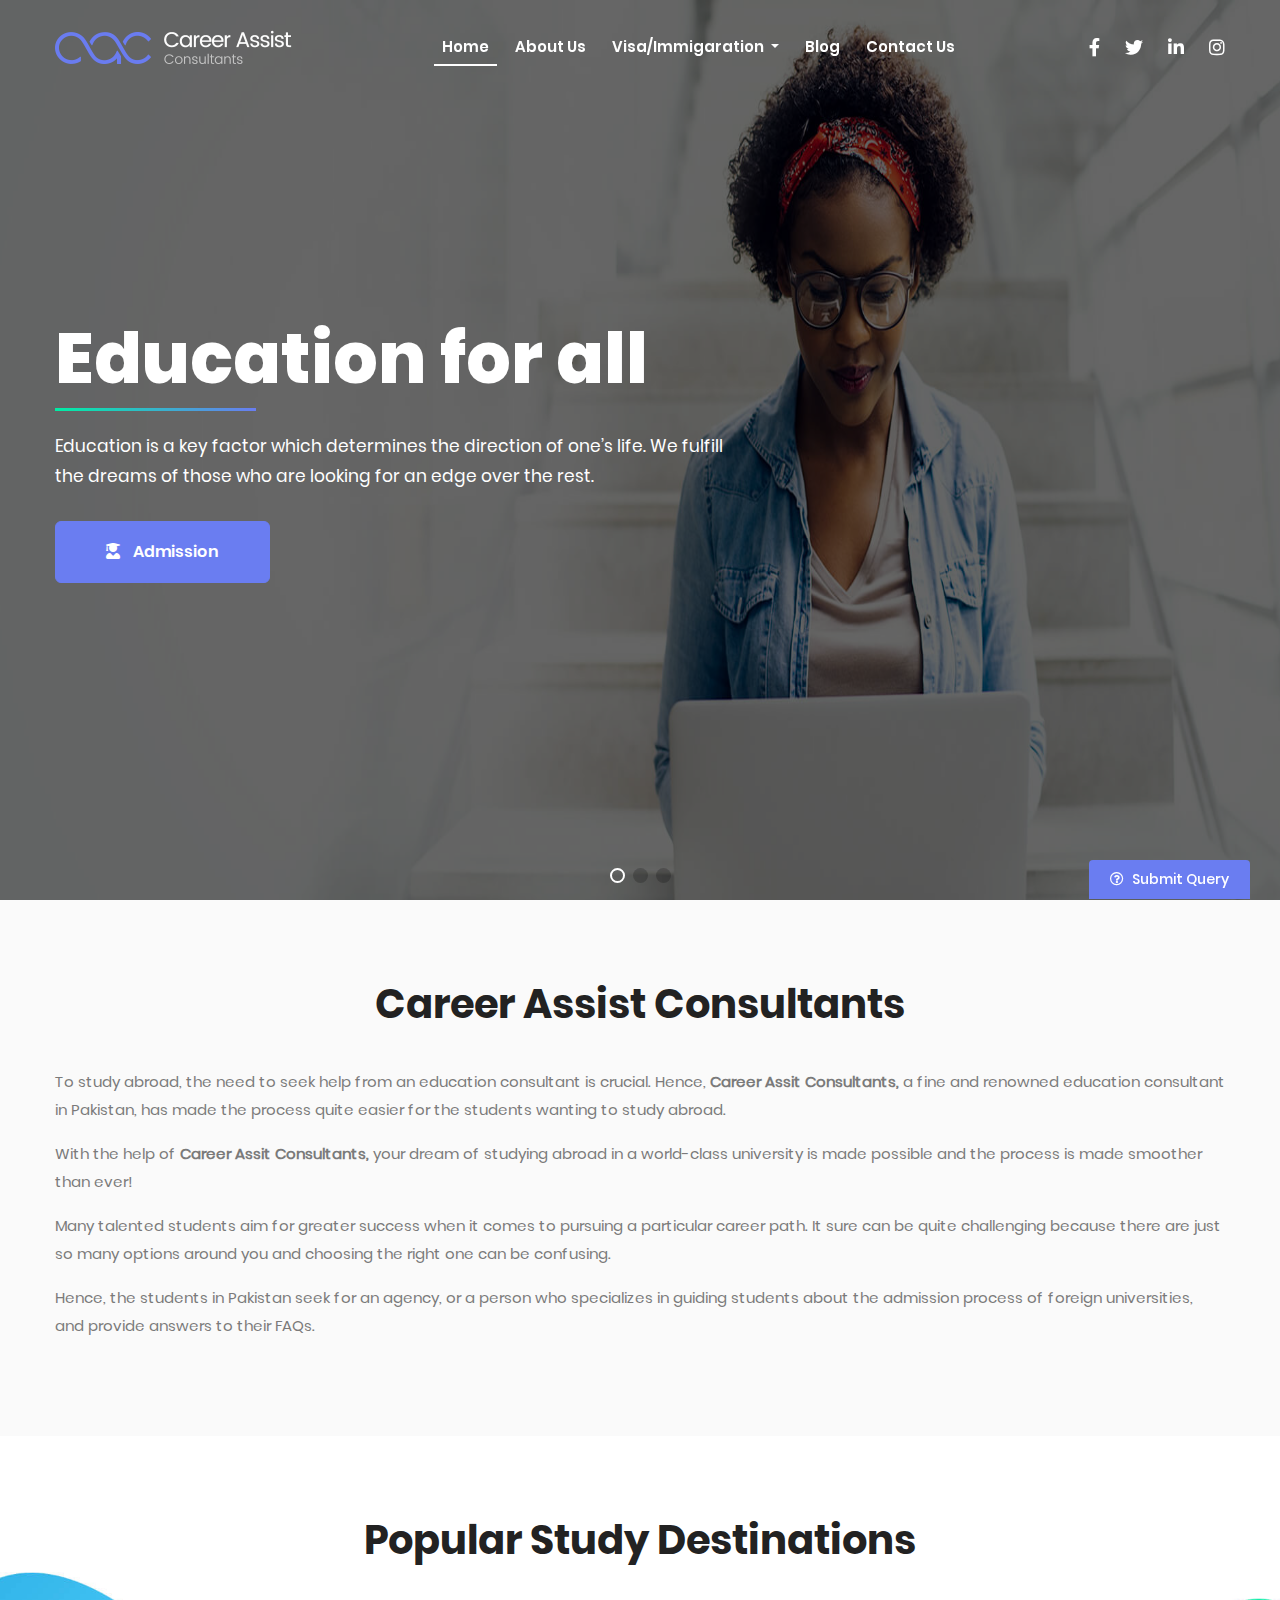
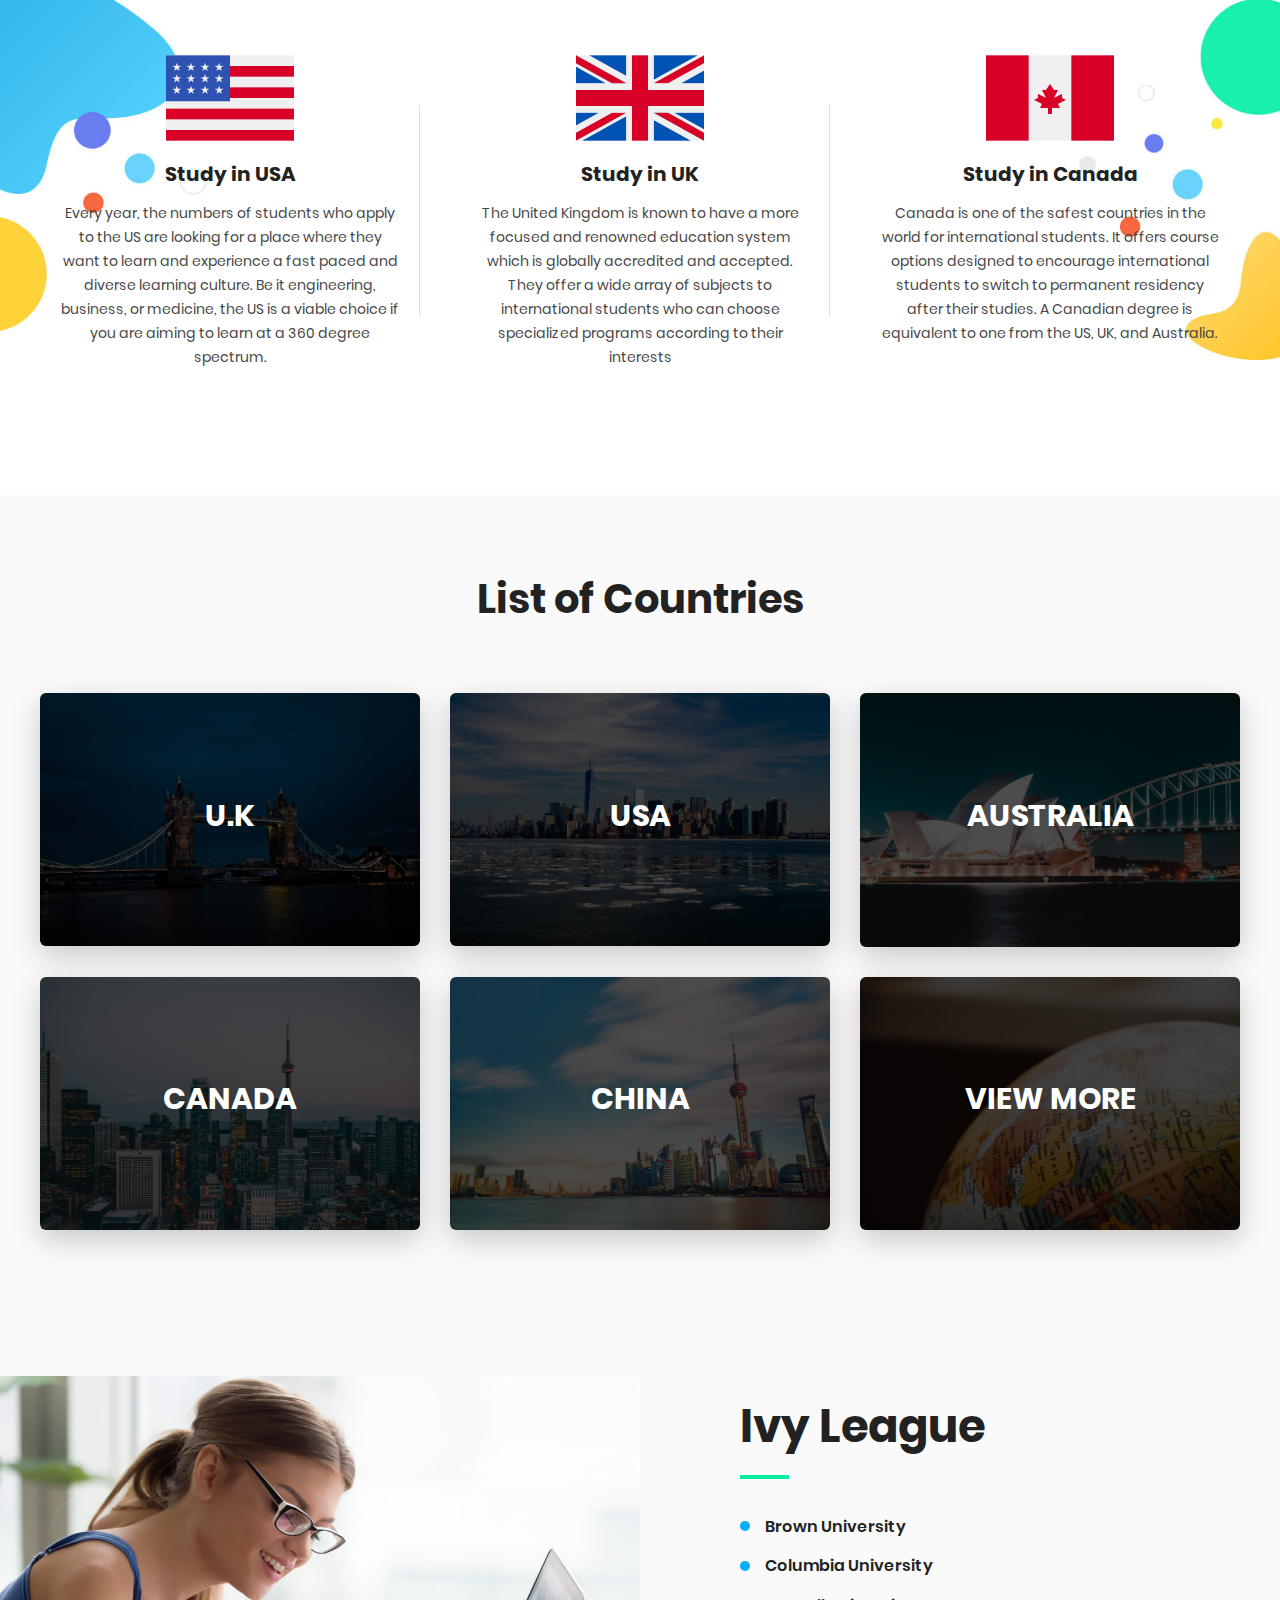
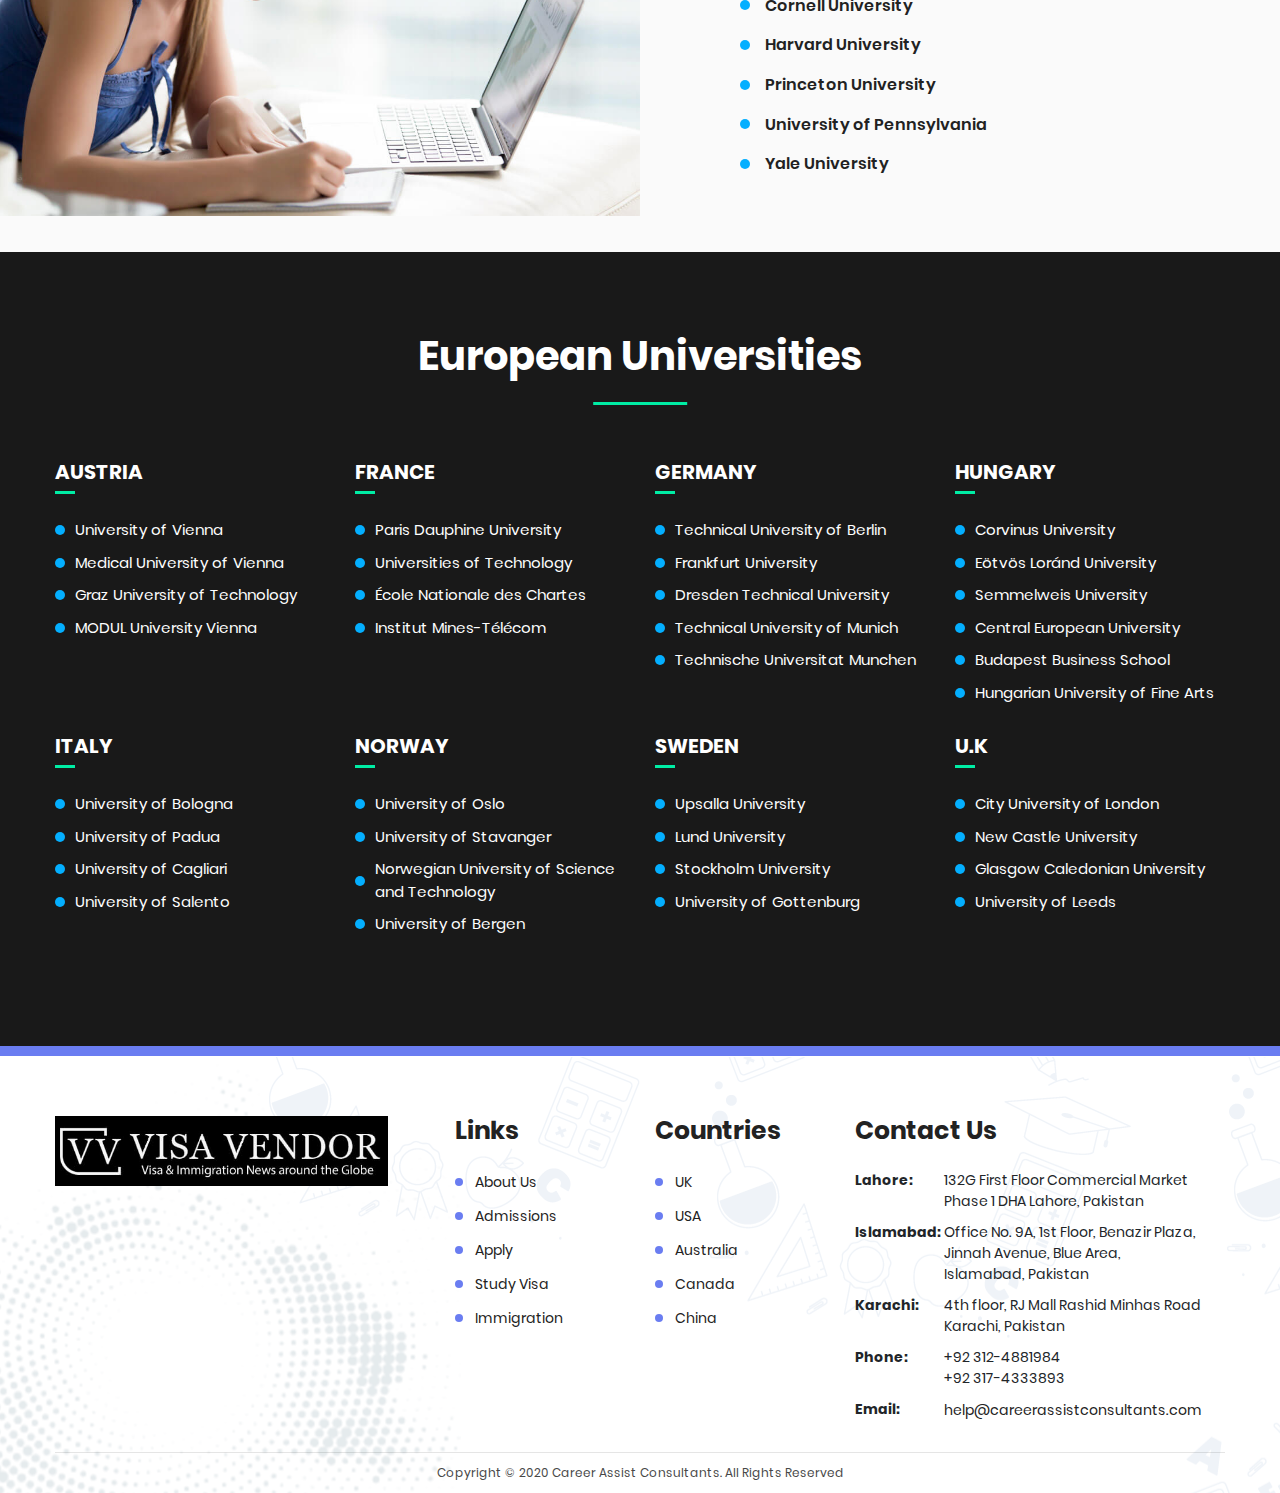
==== index.html @ e221aadb "Initial Commit" ====
<!DOCTYPE html>
<html lang="en">
<head><meta http-equiv="Content-Type" content="text/html; charset=utf-8">
 <!-- 
  <meta name="viewport" content="width=device-width, initial-scale=1.0">
  <meta http-equiv="X-UA-Compatible" content="ie=edge">
  <title>Career Assist Consultants - Home</title>
  <meta name="description" content="&amp;lt;h2&amp;gt;eLearni | EC, Education Consultant, Online Education, Career, Consultants, Visa, Immigration, Studies, Training Learning Managemen...">
  <meta name="robots" content="noindex, follow" />
  <link rel="icon" href="https://careerassistconsultants.com/static/images/favicon.png" type="image/gif" sizes="16x16">
 -->
 
 
 
<meta name="msapplication-config" content="none" />
<link rel="shortcut icon" href="static/images/favicon.png" type="image/jpeg" />
  <title>Career Assist Consultants - Home</title>

    <meta name="MobileOptimized" content="width">
    <meta name="HandheldFriendly" content="true">
    <meta name="viewport" content="width=device-width">
    <meta name="Description" content="Education Consultant, Online Education, Career, Consultants, Visa, Immigration, Studies, Training Learning Managemen">
    <meta http-equiv="cleartype" content="on">

  <!-- CSS LIBRARIES -->
  <link rel="stylesheet" href="static/css/style.css">
  <link rel="stylesheet" href="static/css/bootstrap.min.css">
  <link rel="stylesheet" href="static/css/swiper.min.css">
  <link rel="stylesheet" href="https://cdnjs.cloudflare.com/ajax/libs/font-awesome/5.11.2/css/all.min.css">
  
  <script src="https://ajax.googleapis.com/ajax/libs/jquery/3.4.1/jquery.min.js"></script>
  <!-- Global site tag (gtag.js) - Google Analytics -->
    <script async src="https://www.googletagmanager.com/gtag/js?id=UA-155122116-1"></script>
    <script>
  window.dataLayer = window.dataLayer || [];
  function gtag(){dataLayer.push(arguments);}
  gtag('js', new Date());

  gtag('config', 'UA-155122116-1');
</script>


  <script>
  
function GetURLParameter(sParam)
{
    var sPageURL = window.location.search.substring(1);
    var sURLVariables = sPageURL.split('&');
    for (var i = 0; i < sURLVariables.length; i++)
    {
        var sParameterName = sURLVariables[i].split('=');
        if (sParameterName[0] == sParam)
        {
            return sParameterName[1];
        }
    }
}
$(document).ready(function(){
  var status = GetURLParameter("status");
  if(status==='success'){
      $("#ignismyModal").modal('show');
  }
  else if (status==='error'){
    alert("Error");
  }
  
  });
</script>
 

</head>
<body>

  <div class="main-wrapper">

    <!-- START: NAVBAR AREA -->
    <nav class="navbar navbar-expand-lg navbar-main" id="main-navbar">
      <div class="container">
        <a class="navbar-brand" href="index.html">
          <img typeof="foaf:Image" src="static/images/logo-white.png" alt="Logo">
        </a>
        <button class="navbar-toggler" type="button" data-toggle="collapse" data-target="#navbarSupportedContent" aria-controls="navbarSupportedContent" aria-expanded="false" aria-label="Toggle navigation">
          <span class="navbar-toggler-icon"></span>
        </button>

        <div class="collapse navbar-collapse" id="navbarSupportedContent">
          <ul class="navbar-nav mr-auto">
            <li class="nav-item active">
              <a class="nav-link" href="index.html">Home</a>
            </li>
            <li class="nav-item">
              <a class="nav-link" href="about.html">About Us</a>
            </li>
            <li class="nav-item dropdown dropdown-slide dropdown-hover">
              <a class="nav-link dropdown-toggle" data-toggle="dropdown" aria-haspopup="true" aria-expanded="false">Visa/Immigaration
              </a>
              <div class="dropdown-menu" aria-labelledby="navbarDropdownMenuLink">
                <a class="dropdown-item" href="study-visa.html">Study Visa</a>
                <a class="dropdown-item" href="immigration.html">Immigation</a>
                <a class="dropdown-item" href="visit.html">Visit</a>
              </div>
            </li>
            <li class="nav-item">
              <a class="nav-link" href="#">Blog</a>
            </li>
            <li class="nav-item">
              <a class="nav-link" href="contact.html">Contact Us</a>
            </li>
          </ul>
          <ul class="social-nav">
            <li class="social-link"><a href="https://web.facebook.com/CareerAssistConsultants/" target="_blank"><i class="fab fa-facebook-f"></i></a></li>
            <li class="social-link"><a href="https://twitter.com/CareerAssistco1" target="_blank"><i class="fab fa-twitter"></i></a></li>
            <li class="social-link"><a href="https://www.linkedin.com/in/career-assist-consultants-048bb9199/" target="_blank"><i class="fab fa-linkedin-in"></i></a></li>
            <li class="social-link"><a href="https://www.instagram.com/p/B6Q6443Bnir/?utm_source=ig_web_button_share_sheet" target="_blank"><i class="fab fa-instagram"></i></a></li>
          </ul>
          <!-- <form class="form-inline my-2 my-lg-0">
            <button class="btn btn-outline-success my-2 my-sm-0" type="submit"><i class="fas fa-search"></i></button>
            <input class="form-control mr-sm-2" type="search" placeholder="Search" aria-label="Search">
          </form> -->
        </div>
      </div>
    </nav>
    <!-- END: NAVBAR AREA -->

    <!-- START: BANNER AREA -->
    <div class="banner-area" data-type="background" data-speed="2" id="banner">
      <div class="container-fluid p-0">
        <div class="row">
          <!-- <div class="col-lg-7 col-md-12">
            <div class="banner-head">
              <h2>Education for all</h2>
              <p>Education is the key parameter in defining the course of one’s future.The fulfillment of  dreams of the students to study in reputed institutions of the world is our humble way of helping people to achieve their goals. </p>
              <div class="button">
                <a href="admission.html" class="btn btn-outline main-button"><strong><i class="fas fa-user-graduate"></i> Admission Now</strong></a>
              </div>
            </div>
          </div> -->

          <div class="banner-slider">
            <div class="swiper-container">
              <div class="swiper-wrapper">
                <div class="swiper-slide">
                  <div class="banner-head">
                    <div class="banner-image">
                      <img typeof="foaf:Image" src="static/images/bg1.jpg" class="img-fluid" alt="Background Image">
                    </div>
                    <div class="banner-text">
                      <div class="container">
                        <div class="row">
                          <div class="col-lg-7 col-md-12 col-xs-12 col-sm-12">
                            <h2>Education for all</h2>
                            <p>Education is a key factor which determines the direction of one’s life. We fulfill the dreams of those who are looking for an edge over the rest. </p>
                            <div class="button">
                              <a href="admission.html" class="btn btn-outline main-button"><strong><i class="fas fa-user-graduate"></i> Admission</strong></a>
                            </div>
                          </div>
                        </div>
                      </div>
                    </div>
                  </div>
                </div>
                <div class="swiper-slide">
                  <div class="banner-head">
                    <div class="banner-image">
                      <img typeof="foaf:Image" src="static/images/bg2.jpg" class="img-fluid" alt="Background Image">
                    </div>
                    <div class="banner-text">
                      <div class="container">
                        <div class="row">
                          <div class="col-lg-7 col-md-12 col-xs-12 col-sm-12">
                            <h2>Education Create Your Path</h2>
                            <p>Foreign Education not only educates you, it gives you exposure in terms of culture and environment which lays foundation for your years to come. </p>
                            <div class="button">
                              <a href="apply.html" class="btn btn-default"><strong><i class="fas fa-list-ul"></i> Apply</strong></a>
                            </div>
                          </div>
                        </div>
                      </div>
                    </div>
                  </div>
                </div>
                <div class="swiper-slide">
                  <div class="banner-head">
                    <div class="banner-image">
                      <img typeof="foaf:Image" src="static/images/bg3.jpg" class="img-fluid" alt="Background Image">
                    </div>
                    <div class="banner-text">
                      <div class="container">
                        <div class="row">
                          <div class="col-lg-7 col-md-12 col-xs-12 col-sm-12">
                            <h2>Immigrations/Visa</h2>
                            <p>Along with Education, we also provide services on immigration and visa applications for different countries. These visa types could be visit, business or immigration. </p>
                            <div class="button">
                              <a href="study-visa.html" class="btn btn-default"><strong><i class="fas fa-list-ul"></i> Visa</strong></a>
                            </div>
                          </div>
                        </div>
                      </div>
                    </div>
                  </div>
                </div>
              </div>

              <!-- Swiper Pagination -->
              <div class="swiper-pagination"></div>

              <!-- Add Arrows -->
              <!-- <div class="swiper-button-next"></div>
              <div class="swiper-button-prev"></div> -->
            </div>
          </div>
        </div>
      </div>
    </div>
    <!-- END: BANNER AREA -->

    <!-- START: CONSULTANTS AREA -->
    <div class="consultant-area">
      <div class="container">
        <div class="row">
          <div class="col-lg-12 col-md-12">
            <div class="heading">
              <h2>Career Assist Consultants</h2>
            </div>

            <div class="consultant-text">
              <p>To study abroad, the need to seek help from an education consultant is crucial. Hence, <b>Career Assit Consultants,</b> a fine and renowned education consultant in Pakistan, has made the process quite easier for the students wanting to study abroad.</p>
              <p>With the help of <b>Career Assit Consultants,</b> your dream of studying abroad in a world-class university is made possible and the process is made smoother than ever!</p>
              <p>Many talented students aim for greater success when it comes to pursuing a particular career path. It sure can be quite challenging because there are just so many options around you and choosing the right one can be confusing.</p>
              <p>Hence, the students in Pakistan seek for an agency, or a person who specializes in guiding students about the admission process of foreign universities, and provide answers to their FAQs.</p>
              <!--<p>There are not many great university options available in Pakistan where one’s potential could be put to use to its fullest. This is the reason many students in Pakistan prefer going abroad to pursue their degree because there are many benefits of doing so.</p>
              <p>Therefore, if you’re looking forward to study in Australia or any other country, then you need to know that Edwise is one of the best study abroad consultant in Karachi that will be ready to guide you throughout your journey.</p> -->
            </div>
          </div>
        </div>
      </div>
    </div>
    <!-- END: CONSULTANTS AREA -->

    <!-- START: UNIVERSITY LISTING BOX AREA -->
    <div class="listing-university" id="university">
      <div class="container">
        <div class="row">
          <div class="col-lg-12 col-md-12">
            <div class="heading">
              <h2>Popular Study Destinations</h2>
            </div>
          </div>

          <div class="listing-content w-100">
            <div class="row">
              <div class="col-lg-4 col-md-6 col-sm-12 col-xs-12">
                <div class="listing-card listing-cardBg borderRight">
                  <div class="listing-icon">
                    <img typeof="foaf:Image" src="static/images/flags/usa.png" class="img-fluid" alt="Flag Icon">
                  </div>
                  <div class="listing-uniInfo">
                    <h3>Study in USA</h3>
                    <p>Every year, the numbers of students who apply to the US are looking for a place where they want to learn and experience a fast paced and diverse learning culture. Be it engineering, business, or medicine, the US is a viable choice if you are aiming to learn at a 360 degree spectrum.</p>
                  </div>
                </div>
              </div>
              <div class="col-lg-4 col-md-6 col-sm-12 col-xs-12">
                <div class="listing-card listing-cardBg borderRight">
                  <div class="listing-icon">
                    <img typeof="foaf:Image" src="static/images/flags/uk.png" class="img-fluid" alt="Flag Icon">
                  </div>
                  <div class="listing-uniInfo">
                    <h3>Study in UK</h3>
                    <p>The United Kingdom is known to have a more focused and renowned education system which is globally accredited and accepted. They offer a wide array of subjects to international students who can choose specialized programs according to their interests</p>
                  </div>
                </div>
              </div>
              <div class="col-lg-4 col-md-6 col-sm-12 col-xs-12">
                <div class="listing-card listing-cardBg">
                  <div class="listing-icon">
                    <img typeof="foaf:Image" src="static/images/flags/canada.png" class="img-fluid" alt="User Icon">
                  </div>
                  <div class="listing-uniInfo">
                    <h3>Study in Canada</h3>
                    <p>Canada is one of the safest countries in the world for international students. It offers course options designed to encourage international students to switch to permanent residency after their studies. A Canadian degree is equivalent to one from the US, UK, and Australia.</p>
                  </div>
                </div>
              </div>
            </div>
          </div>
        </div>
      </div>
    </div>
    <!-- END: UNIVERSITY LISTING BOX AREA -->

    <!-- START: COUNTRIES LISTING BOX AREA -->
    <div class="listing-inner" id="countries">
      <div class="container">
        <div class="row">
          <div class="col-lg-12 col-md-12">
            <div class="heading">
              <h2>List of Countries</h2>
            </div>
          </div>

          <div class="listing-content">
            <div class="row">
              <div class="col-lg-4 col-md-6 col-sm-12 col-xs-12">
                <div class="listing-card">
                  <a href="universities.html#uniUK" class="uni-link" data-page="#collapseOne">
                    <div class="listing-image">
                      <img typeof="foaf:Image" src="static/images/countries/uk.jpeg" class="img-fluid w-100" alt="UK">
                    </div>
                    <div class="listing-info">
                      <h3>U.K</h3>
                    </div>
                  </a>
                </div>
              </div>
              <div class="col-lg-4 col-md-6 col-sm-12 col-xs-12">
                <div class="listing-card">
                  <a href="universities.html#uniUSA" class="uni-link" data-page="#collapseTwo">
                    <div class="listing-image">
                      <img typeof="foaf:Image" src="static/images/countries/usa.jpeg" class="img-fluid w-100" alt="USA">
                    </div>
                    <div class="listing-info">
                      <h3>USA</h3>
                    </div>
                  </a>
                </div>
              </div>
              <div class="col-lg-4 col-md-6 col-sm-12 col-xs-12">
                <div class="listing-card">
                  <a href="universities.html#uniAustralia">
                    <div class="listing-image">
                      <img typeof="foaf:Image" src="static/images/countries/australia.jpeg" class="img-fluid w-100" alt="AUSTRALIA">
                    </div>
                    <div class="listing-info">
                      <h3>Australia</h3>
                    </div>
                  </a>
                </div>
              </div>
              <div class="col-lg-4 col-md-6 col-sm-12 col-xs-12">
                <div class="listing-card">
                  <a href="universities.html#uniCanada">
                    <div class="listing-image">
                      <img typeof="foaf:Image" src="static/images/countries/canada.jpeg" class="img-fluid w-100" alt="CANADA">
                    </div>
                    <div class="listing-info">
                      <h3>Canada</h3>
                    </div>
                  </a>
                </div>
              </div>
              <div class="col-lg-4 col-md-6 col-sm-12 col-xs-12">
                <div class="listing-card">
                  <a href="universities.html#uniChina">
                    <div class="listing-image">
                      <img typeof="foaf:Image" src="static/images/countries/china.jpeg" class="img-fluid w-100" alt="CHINA">
                    </div>
                    <div class="listing-info">
                      <h3>China</h3>
                    </div>
                  </a>
                </div>
              </div>
              <div class="col-lg-4 col-md-6 col-sm-12 col-xs-12">
                <div class="listing-card">
                  <a href="universities.html#uniOthers">
                    <div class="listing-image">
                      <img typeof="foaf:Image" src="static/images/countries/next.jpeg" class="img-fluid w-100" alt="View More">
                    </div>
                    <div class="listing-info">
                      <h3>View More</h3>
                    </div>
                  </a>
                </div>
              </div>
            </div>
          </div>
        </div>
      </div>
    </div>
    <!-- END: COUNTRIES LISTING BOX AREA -->

    <!-- START: LINK INNER AREA -->
    <div class="link-area">
      <div class="container-fluid p-0">
        <div class="row align-items-center">
          <div class="col-lg-6 col-md-12 col-sm-12 col-xs-12 stretch-card p-lg-0">
            <div class="link-image">
              <img typeof="foaf:Image" src="static/images/girl-specs-notes.jpg" class="img-fluid" alt="Image">
            </div>
          </div>
          <div class="col-lg-6 col-md-12 col-sm-12 col-xs-12 stretch-card p-lg-0">
            <div class="link-info">
              <h4 class="subhead">Ivy League</h4>

              <ul class="link-list">
                <li class="item"><a href="http://www.brown.edu/" target="_blank">Brown University</a></li>
                <li class="item"><a href="http://www.columbia.edu/" target="_blank">Columbia University</a></li>
                <li class="item"><a href="https://www.cornell.edu/" target="_blank">Cornell University</a></li>
                <li class="item"><a href="http://www.harvard.edu/" target="_blank">Harvard University</a></li>
                <li class="item"><a href="http://www.princeton.edu/main/" target="_blank">Princeton University</a></li>
                <li class="item"><a href="http://www.upenn.edu/" target="_blank">University of Pennsylvania</a></li>
                <li class="item"><a href="http://www.yale.edu/" target="_blank">Yale University</a></li>
              </ul>
            </div>
          </div>
        </div>
      </div>
    </div>
    <!-- END: LINK INNER AREA -->

    <!-- START: INNER AREA -->
    <div class="inner-area"  data-type="background" data-speed="2">
      <div class="container">
        <div class="row">
          <div class="col-lg-12 col-md-12">
            <div class="heading">
              <h2>European Universities</h2>
            </div>
          </div>

          <div class="col-lg-3 col-lg-md-6 col-sm-12 col-xs-12">
            <div class="inner-info">
              <h4 class="inner-subhead">Austria</h4>
              <ul class="inner-list">
                <li class="item-text">University of Vienna</li>
                <li class="item-text">Medical University of Vienna</li>
                <li class="item-text">Graz University of Technology</li>
                <li class="item-text">MODUL University Vienna</li>
              </ul>
            </div>
          </div>

          <div class="col-lg-3 col-lg-md-6 col-sm-12 col-xs-12">
            <div class="inner-info">
              <h4 class="inner-subhead">France</h4>
              <ul class="inner-list">
                <li class="item-text">Paris Dauphine University</li>
                <li class="item-text">Universities of Technology</li>
                <li class="item-text">École Nationale des Chartes
</li>
                <li class="item-text">Institut Mines-Télécom</li>
              </ul>
            </div>
          </div>

          <div class="col-lg-3 col-lg-md-6 col-sm-12 col-xs-12">
            <div class="inner-info">
              <h4 class="inner-subhead">Germany</h4>
              <ul class="inner-list">
                <li class="item-text">Technical University of Berlin</li>
                <li class="item-text">Frankfurt University</li>
                <li class="item-text">Dresden Technical University</li>
                <li class="item-text">Technical University of Munich</li>
                <li class="item-text">Technische Universitat Munchen</li>
              </ul>
            </div>
          </div>

          <div class="col-lg-3 col-lg-md-6 col-sm-12 col-xs-12">
            <div class="inner-info">
              <h4 class="inner-subhead">Hungary</h4>
              <ul class="inner-list">
                <li class="item-text">Corvinus University</li>
                <li class="item-text">Eötvös Loránd University</li>
                <li class="item-text">Semmelweis University</li>
                <li class="item-text">Central European University</li>
                <li class="item-text">Budapest Business School</li>
                <li class="item-text">Hungarian University of Fine Arts
</li>
              </ul>
            </div>
          </div>

          <div class="col-lg-3 col-lg-md-6 col-sm-12 col-xs-12">
            <div class="inner-info">
              <h4 class="inner-subhead">Italy</h4>
              <ul class="inner-list">
                <li class="item-text">University of Bologna</li>
                <li class="item-text">University of Padua</li>
                <li class="item-text">University of Cagliari</li>
                <li class="item-text">University of Salento</li>
              </ul>
            </div>
          </div>

          <div class="col-lg-3 col-lg-md-6 col-sm-12 col-xs-12">
            <div class="inner-info">
              <h4 class="inner-subhead">Norway</h4>
              <ul class="inner-list">
                <li class="item-text">University of Oslo</li>
                <li class="item-text">University of Stavanger</li>
                <li class="item-text">Norwegian University of Science and Technology</li>
                <li class="item-text">University of Bergen</li>
              </ul>
            </div>
          </div>

          <div class="col-lg-3 col-lg-md-6 col-sm-12 col-xs-12">
            <div class="inner-info">
              <h4 class="inner-subhead">Sweden</h4>
              <ul class="inner-list">
                <li class="item-text">Upsalla University</li>
                <li class="item-text">Lund University</li>
                <li class="item-text">Stockholm University</li>
                <li class="item-text">University of Gottenburg</li>
              </ul>
            </div>
          </div>

          <div class="col-lg-3 col-lg-md-6 col-sm-12 col-xs-12">
            <div class="inner-info">
              <h4 class="inner-subhead">U.K</h4>
              <ul class="inner-list">
                <li class="item-text">City University of London</li>
                <li class="item-text">New Castle University</li>
                <li class="item-text">Glasgow Caledonian University</li>
                <li class="item-text">University of Leeds</li>
              </ul>
            </div>
          </div>


        </div>
      </div>
    </div>
    <!-- END: INNER AREA -->

    <!-- START: CARD UNIVERSITY AREA -->
    <!-- <div class="card-content">
      <div class="container">
        <div class="row justify-content-end">
          <div class="col-lg-6 col-md-12 col-sm-12 col-xs-12">
            <div class="subhead">
              <h2>Lorem ipsum dolor sit amet, consectetur.</h2>
            </div>
            <div class="card-collapsible">
              <div id="accordion">
                <div class="card">
                  <div class="card-header" id="headingOne">
                    <h5 class="mb-0">
                      <button class="btn btn-link" data-toggle="collapse" data-target="#collapseOne" aria-expanded="true" aria-controls="collapseOne">
                        Universities in U.K
                      </button>
                    </h5>
                  </div>

                  <div id="collapseOne" class="collapse show" aria-labelledby="headingOne" data-parent="#accordion">
                    <div class="card-body">
                      <div class="row">
                        <div class="col-lg-6 col-md-12 col-xs-12 col-sm-12">
                          <ul class="card-listing">
                            <li class="item">City University of London</li>
                            <li class="item">Glasgow Caledonian University</li>
                            <li class="item">New Castle University</li>
                            <li class="item">New Castle University London</li>
                            <li class="item">Queen’s University Belfast</li>
                            <li class="item">University of East Anglia</li>
                            <li class="item">University of Strathclyde</li>
                          </ul>
                        </div>
                        <div class="col-lg-6 col-md-12 col-xs-12 col-sm-12">
                          <ul class="card-listing">
                            <li class="item">University of Exeter</li>
                            <li class="item">University of Stirling</li>
                            <li class="item">University of Sussex</li>
                            <li class="item">University of Surrey</li>
                            <li class="item">University of Lincoln</li>
                            <li class="item">University of Leeds</li>
                            <li class="item">University of Leicester</li>
                            <li class="item">University of Huddersfield</li>
                          </ul>
                        </div>
                      </div>
                    </div>
                  </div>
                </div>
                <div class="card">
                  <div class="card-header" id="headingTwo">
                    <h5 class="mb-0">
                      <button class="btn btn-link collapsed" data-toggle="collapse" data-target="#collapseTwo" aria-expanded="false" aria-controls="collapseTwo">
                        Universities in U.S.A
                      </button>
                    </h5>
                  </div>
                  <div id="collapseTwo" class="collapse" aria-labelledby="headingTwo" data-parent="#accordion">
                    <div class="card-body">
                      <div class="row">
                        <div class="col-lg-6 col-md-12 col-xs-12 col-sm-12">
                          <ul class="card-listing">
                            <li class="item">Colorado State University</li>
                            <li class="item">Drew University</li>
                            <li class="item">George Mason University</li>
                            <li class="item">Hofstra University</li>
                            <li class="item">Illinois State University</li>
                            <li class="item">Marshall University</li>
                            <li class="item">Oregon State University</li>
                            <li class="item">Suffolk University</li>
                            <li class="item">Saint louis University</li>
                            <li class="item">University of South Florida</li>
                          </ul>
                        </div>
                        <div class="col-lg-6 col-md-12 col-xs-12 col-sm-12">
                          <ul class="card-listing">
                            <li class="item">The University of Alabama at Birmingham</li>
                            <li class="item">Washington State University</li>
                            <li class="item">City College of New York</li>
                            <li class="item">City University of New York</li>
                            <li class="item">LIU Brooklyn</li>
                            <li class="item">James Madison International University</li>
                            <li class="item">Texas A&M University-Corpus Christi</li>
                            <li class="item">Texas A&M University</li>
                          </ul>
                        </div>
                      </div>
                    </div>
                  </div>
                </div>
              </div>
            </div>
          </div>
        </div>
      </div>
    </div> -->
    <!-- END: CARD UNIVERSITY AREA -->

    <!-- START: FOLLOW AREA -->
    <!-- <div class="follow-inner">
      <div class="container">
        <div class="row align-items-center">
          <div class="col-lg-6 col-md-6 col-xs-12 col-sm-12">
            <div class="follow-left">
              <h4>Get hands on the Great Courses you like</h4>
            </div>
          </div>

          <div class="col-lg-6 col-md-6 col-xs-12 col-sm-12">
            <div class="follow-right">
              <ul class="inline-socials">
                <li class="text"><h4>Follow Us:</h4></li>
                <li class="social-link"><a href="https://web.facebook.com/CareerAssistConsultants/" target="_blank"><i class="fab fa-facebook-f"></i></a></li>
                <li class="social-link"><a href="https://twitter.com/CareerAssistco1" target="_blank"><i class="fab fa-twitter"></i></a></li>
                <li class="social-link"><a href="#"><i class="fab fa-google-plus-g"></i></a></li>
                <li class="social-link"><a href="#"><i class="fab fa-instagram"></i></a></li>
              </ul>
            </div>
          </div>
        </div>
      </div>
    </div> -->
    <!-- END: FOLLOW AREA -->

    <!-- START: FOOTER AREA -->
    <footer class="footer">
      <div class="container">
        <div class="row">
          <div class="col-lg-4 col-md-4 col-sm-12 col-xs-12">
            <div class="footer-link footer-about">
              <!--<img src="static/images/logo-black.png" class="img-fluid ft-image" alt="Logo">-->

                <img typeof="foaf:Image" src="static/images/visa-vendor-partner.jpg" class="img-fluid ft-image" alt="Logo">

             <!-- <p class="text">
                We help students from around the globe fulfill their dream of studying in a foreign university.We work with the institutions to create useful programs to make the students academically eligible to study in that institute, ensuring your comfortable settle in that country’s environment.
              </p>-->
            </div>
          </div>
          <div class="col-lg-2 col-md-4 col-sm-12 col-xs-12">
            <div class="footer-link">
              <h4 class="subhead">Links</h4>

              <ul class="link">
                <li class="item"><a href="about.html">About Us</a></li>
                <li class="item"><a href="admission.html">Admissions</a></li>
                <li class="item"><a href="apply.html">Apply</a></li>
                <li class="item"><a href="study-visa.html">Study Visa</a></li>
                <li class="item"><a href="immigration.html">Immigration</a></li>
              </ul>
            </div>
          </div>
          <div class="col-lg-2 col-md-4 col-sm-12 col-xs-12">
            <div class="footer-link">
              <h4 class="subhead">Countries</h4>

              <ul class="link">
                <li class="item"><a href="universities.html#uniUK">UK</a></li>
                <li class="item"><a href="universities.html#uniUSA">USA</a></li>
                <li class="item"><a href="universities.html#uniAustralia">Australia</a></li>
                <li class="item"><a href="universities.html#uniCanada">Canada</a></li>
                <li class="item"><a href="universities.html#uniChina">China</a></li>
              </ul>
            </div>
          </div>
          <div class="col-lg-4 col-md-4 col-sm-12 col-xs-12">
            <div class="footer-context">
              <h4 class="subhead">Contact Us</h4>

              <ul class="contact-list">
                <li>
                  <span class="icon"></span>
                  <span class="bold">Lahore:</span>
                  <span class="light">132G First Floor Commercial Market Phase 1 DHA Lahore, Pakistan</span>
                </li>
                <li>
	              <span class="icon"></span>
	              <span class="bold">Islamabad:</span>
	              <span class="light">Office No. 9A, 1st Floor, Benazir Plaza, Jinnah Avenue, Blue Area, Islamabad, Pakistan</span>
                </li>
                <li>
                  <span class="icon"></span>
                  <span class="bold">Karachi:</span>
                  <span class="light">4th floor, RJ Mall Rashid Minhas Road Karachi, Pakistan</span>
                </li>
                <li>
                  <span class="icon"></span>
                  <span class="bold">Phone:</span>
                  <span class="light">+92 312-4881984 <br> +92 317-4333893</span>
                </li>
                <li>
                  <span class="icon"></span>
                  <span class="bold">Email:</span>
                  <span class="light"><a href="mailto:help@careerassistconsultants.com">help@careerassistconsultants.com</a></span>
                </li>
              </ul>
            </div>
          </div>
        </div>

        <hr>

        <div class="row">
          <div class="col-lg-12 col-md-12 col-xs-12 col-sm-12">
            <div class="footer-copyright text-center">
              <p>Copyright © 2020 <strong><a href="#">Career Assist Consultants</a></strong>. All Rights Reserved</p>
            </div>
          </div>
        </div>
      </div>
    </footer>
    <!-- END: FOOTER AREA -->


   <!-- Modal -->
    <div class="modal fade applyModal_Main" id="applyModal" tabindex="-1" role="dialog" aria-labelledby="exampleModalLabel" aria-hidden="true">
      <div class="modal-dialog" role="document">
        <div class="modal-content">
          <div class="modal-header">
            <h5 class="modal-title" id="exampleModalLabel">Inquiry Form</h5>
            <button type="button" class="close" data-dismiss="modal" aria-label="Close">
              <span aria-hidden="true">&times;</span>
            </button>
          </div>
          <div class="modal-body">
            <div class="apply-modal">
              <!--<h4 class="subhead">Student Query Form</h4>-->
              <p>Personal details & identification</p>

              <form action="FormSubmit/inquiry.php" class="form-inline" id="formApply" method="POST">
                <div class="row">
                  <div class="col-lg-6 col-md-12 col-xs-12 col-sm-12">
                    <div class="form-group">
                      <label for="">Area of Study</label>
                     <!-- <input type="text" class="form-control" name="areaStudy" required>-->
                     <select name="fieldInterest" id="" class="custom-select" required>
                        <option value="">Select</option>
                        <option value="Arts">Arts</option>
                        <option value="BasicSciences">Basic Sciences</option>
                        <option value="Business">Business</option>
                        <option value="BankingFinance">Banking & Finance</option>
                        <option value="Engineering">Engineering</option>
                        <option value="Engineering">Medical</option>
                        <option value="Others">Others</option>
                      </select>
                    </div>
                  </div>
                  <div class="col-lg-6 col-md-12 col-xs-12 col-sm-12">
                    <div class="form-group">
                      <label for="">Email</label>
                      <input type="email" class="form-control" name="emailID" required>
                    </div>
                  </div>
                  <div class="col-lg-6 col-md-12 col-xs-12 col-sm-12">
                    <div class="form-group">
                      <label for="">Full Name</label>
                      <input type="text" class="form-control" name="fullName" required>
                    </div>
                  </div>
                  <div class="col-lg-6 col-md-12 col-xs-12 col-sm-12">
                    <div class="form-group">
                      <label for="">Contact</label>
                      <input type="number" class="form-control" name="contactNumber" required>
                    </div>
                  </div>
                  <div class="col-lg-12 col-md-12 col-xs-12 col-sm-12">
                    <div class="form-group">
                      <label for="">Full Address</label>
                      <textarea name="fullAddress" id="" cols="30" rows="3" class="form-control" required></textarea>
                    </div>
                  </div>
                  <div class="col-lg-12 col-md-12 col-xs-12 col-sm-12">
                    <div class="form-group">
                      <label for="">Details Description of Query</label>
                      <textarea name="detailDescription" id="" cols="30" rows="3" class="form-control" required></textarea>
                    </div>
                  </div>
                  <div class="col-lg-12 col-md-12">
                    <h4 class="subhead mt-4">Is there anything you’d like to learn more?</h4>
                    <div class="custom-control custom-radio text-left">
                      <input type="radio" id="customRadio1" name="otherinfoRadio" class="custom-control-input custorm-control-query" onclick="customQuery()" value="I want to know bout the financial assistance in study" checked>
                      <label class="custom-control-label" for="customRadio1">I want to know bout the financial assistance in study</label>
                    </div>
                    <div class="custom-control custom-radio">
                      <input type="radio" id="customRadio2" name="otherinfoRadio" class="custom-control-input custorm-control-query" onclick="customQuery()" value="I want t know about residential/hostel facilities">
                      <label class="custom-control-label" for="customRadio2">I want t know about residential/hostel facilities</label>
                    </div>
                    <div class="custom-control custom-radio">
                      <input type="radio" id="customRadio3" name="otherinfoRadio" class="custom-control-input custorm-control-query" onclick="customQuery()"  value="I want to know about the internship programmes">
                      <label class="custom-control-label" for="customRadio3">I want to know about the internship programmes</label>
                    </div>
                    <div class="custom-control custom-radio">
                      <input type="radio" id="customRadio4" name="otherinfoRadio" class="custom-control-input custorm-control-query" onclick="customQuery()" value="I want to know about the scholarship offered">
                      <label class="custom-control-label" for="customRadio4">I want to know about the scholarship offered</label>
                    </div>
                    <div class="custom-control custom-radio">
                      <input type="radio" id="customRadio5" name="otherinfoRadio" class="custom-control-input custorm-control-query" onclick="radioShow()" value="Other">
                      <label class="custom-control-label" for="customRadio5">Other</label>
                    </div>
                  </div>
                  <div class="col-lg-12 col-md-12 col-xs-12 col-sm-12 other-form">
                    <div class="form-group">
                      <label for="">Other</label>
                      <textarea name="otherDetails" cols="30" rows="3" class="form-control"></textarea>
                    </div>
                  </div>

                  <div class="col-lg-12 col-md-12 col-xs-12 col-sm-12 text-right">
                    <div class="form-group justify-content-end">
                      <button type="submit" class="btn btn-default btn-block" id="submitBtn"><strong>Submit</strong></button>
                    </div>
                  </div>
                </div>
              </form>
            </div>
          </div>
        </div>
      </div>
    </div>

    <!-- Back to top button -->
    <a id="topBack"><span class="icon"><i class="fas fa-angle-up"></i></span></a>

    <!-- Button Help -->
    <div class="bottom-button">
      <button class="btn btn-default" data-toggle="modal" data-target="#applyModal"><i class="far fa-question-circle"></i> Submit Query</button>
    </div>


  </div>
  
  
  
    <!--Model Popup starts-->
<div class="modal fade" id="ignismyModal" role="dialog">
            <div class="modal-dialog">
                <div class="modal-content">
                    <div class="modal-body">
                       
						<div class="thank-you-pop">
						<!--	<img src="http://goactionstations.co.uk/wp-content/uploads/2017/03/Green-Round-Tick.png" alt=""> -->
						<img typeof="foaf:Image" src="static/images/Green-Round-Tick.png" alt="Success">
							<h1>Thank You!</h1>
							<p>Your information is received and we will contact you soon</p>
 						</div>
                         
                    </div>
					
                </div>
            </div>
        </div>
 
<!--Model Popup ends-->


  <!-- JAVASCRIPT LIBRARIES -->
  <script src="static/js/jquery-3.4.1.min.js"></script>
  <script src="static/js/popper.min.js"></script>
  <script src="static/js/bootstrap.min.js"></script>
  <script src="static/js/parallax.min.js"></script>
  <script src="static/js/swiper.min.js"></script>
  <script src="static/js/slider.js"></script>
  <script src="static/js/main.js"></script>

</body>
</html>
---- static/css/style.css ----
@font-face {
  font-family: "Poppins-Regular";
  src: url("../fonts/Poppins/Poppins-Regular.ttf");
}
@font-face {
  font-family: "Poppins-Light";
  src: url("../fonts/Poppins/Poppins-Light.ttf");
}
@font-face {
  font-family: "Poppins-Medium";
  src: url("../fonts/Poppins/Poppins-Medium.ttf");
}
@font-face {
  font-family: "Poppins-SemiBold";
  src: url("../fonts/Poppins/Poppins-SemiBold.ttf");
}
@font-face {
  font-family: "Poppins-Bold";
  src: url("../fonts/Poppins/Poppins-Bold.ttf");
}
@font-face {
  font-family: "Poppins-ExtraBold";
  src: url("../fonts/Poppins/Poppins-ExtraBold.ttf");
}
:root {
  --regular: "Poppins-Regular";
  --light: "Poppins-Light";
  --medium: "Poppins-Medium";
  --semibold: "Poppins-SemiBold";
  --bold: "Poppins-Bold";
  --extrabold: "Poppins-ExtraBold";
  --primary-color: #00eda4;
  --secondary-color: #04afff;
  --white-color: #fff;
  --black-color: #000;
  --dark-color: #222;
  --purple-color: rgb(106,125,241);
  --yellow-color: #fed339;
  --orange-color: #f96740;
}

* {
  margin: 0;
  padding: 0;
  box-sizing: border-box;
  box-sizing: -webkit-border-box;
  box-sizing: -moz-border-box;
}

abbr,
address,
article,
aside,
audio,
b,
blockquote,
body,
canvas,
caption,
cite,
code,
dd,
del,
details,
dfn,
div,
dl,
dt,
em,
fieldset,
figcaption,
figure,
footer,
form,
h1,
h2,
h3,
h4,
h5,
h6,
header,
hgroup,
html,
i,
iframe,
img,
ins,
kbd,
label,
legend,
li,
mark,
menu,
nav,
object,
ol,
p,
pre,
q,
samp,
section,
small,
span,
strong,
sub,
summary,
sup,
table,
tbody,
td,
tfoot,
th,
thead,
time,
tr,
ul,
var,
video {
  margin: 0;
  padding: 0;
  border: 0;
  outline: 0;
  font-size: 100%;
  vertical-align: baseline;
  background: transparent;
}

body {
  margin: 0;
  padding: 0;
  width: 100%;
  font-family: var(--regular) !important;
  overflow-x: hidden;
  background-color: #fff !important;
}

article,
aside,
details,
figcaption,
figure,
footer,
header,
hgroup,
menu,
nav,
section {
  display: block;
}

nav ul {
  list-style: none;
}

blockquote,
q {
  quotes: none;
}

blockquote:after,
blockquote:before,
q:after,
q:before {
  content: "";
  content: none;
}

a {
  margin: 0;
  padding: 0;
  font-size: 100%;
  vertical-align: middle;
  background: transparent;
  text-decoration: none;
}

/* change colours to suit your needs */
ins {
  background-color: #ff9;
  color: #000;
  text-decoration: none;
}

/* change colours to suit your needs */
mark {
  background-color: #ff9;
  color: #000;
  font-style: italic;
  font-weight: bold;
}

del {
  text-decoration: line-through;
}

abbr[title],
dfn[title] {
  border-bottom: 1px dotted;
  cursor: help;
}

table {
  border-collapse: collapse;
  border-spacing: 0;
}

/* change border colour to suit your needs */
hr {
  display: block;
  height: 1px;
  border: 0;
  border-top: 1px solid #cccccc;
  margin: 1em 0;
  padding: 0;
}

input,
select {
  vertical-align: middle;
}

::-webkit-selection {
  background-color: var(--purple-color);
  color: var(--white-color);
}

::-moz-selection {
  background-color: var(--purple-color);
  color: var(--white-color);
}

::selection {
  background-color: var(--purple-color);
  color: var(--white-color);
}

.stretch-card {
  display: -webkit-flex;
  display: flex;
  -webkit-align-items: stretch;
  align-items: stretch;
  -webkit-justify-content: stretch;
  justify-content: stretch;
}

@media (min-width: 1200px) {
  .container {
    max-width: 1200px !important;
  }
}
@media screen and (max-width: 992px) {
  .nav--wrapper {
    padding-right: 20px !important;
    padding-left: 20px !important;
  }
}
.uppercase {
  text-transform: uppercase;
}

.heading h2 {
  font-size: 2.5em;
  font-family: var(--bold);
  font-style: normal;
  font-weight: bold;
  text-align: center;
  color: var(--dark-color);
}

@media screen and (min-width: 320px) and (max-width: 767px) {
  .inner_reverse {
    flex-direction: column-reverse !important;
  }
}

.bottom-button {
  position: fixed;
  right: 30px;
  bottom: 1px;
  z-index: 9999;
}
.bottom-button .btn {
  background-color: var(--purple-color);
  padding: 8px 20px;
  font-size: 14px;
  font-family: var(--medium);
  font-weight: 500;
  color: var(--white-color);
  border-bottom-right-radius: 0;
  border-bottom-left-radius: 0;
}
.bottom-button .btn i {
  padding-right: 5px;
}
.bottom-button .btn:focus {
  box-shadow: none;
  outline: none;
}

.dropdown-slide > .dropdown-menu {
  opacity: 0.3;
  display: block;
  -webkit-transform-origin: top;
  transform-origin: top;
  -webkit-animation-fill-mode: forwards;
  animation-fill-mode: forwards;
  -webkit-transform: scale(1, 0);
  transition: all 0.2s linear;
  -webkit-transition: all 0.2s linear;
}

.show.dropdown-slide > .dropdown-menu {
  -webkit-transform: scale(1, 1);
  transform: scale(1, 1);
  opacity: 1;
}

.dropdown-menu {
  border-radius: 0 !important;
  border: none !important;
}

.dropdown-item {
  color: var(--dark-color) !important;
  font-size: 15px;
  font-weight: 500;
  font-family: var(--medium);
}

.dropdown-item:hover {
  background-color: var(--purple-color) !important;
  color: var(--white-color) !important;
}

.dropdown-toggle:before {
  display: none !important;
}

.dropdown-toggle:hover {
  color: var(--white-color) !important;
}

.navbar-main {
  background-color: transparent;
  padding: 1.5625em 0 !important;
  margin: 0;
  width: 100%;
  position: fixed !important;
  top: 0;
  right: 0;
  left: 0;
  z-index: 999;
  -webkit-transition: all 0.25s ease !important;
  -moz-transition: all 0.25s ease !important;
  -ms-transition: all 0.25s ease !important;
  -o-transition: all 0.25s ease !important;
  transition: all 0.25s ease !important;
}
@media screen and (max-width: 767px) {
  .navbar-main {
    padding-left: 20px !important;
    padding-right: 20px !important;
  }
}
.navbar-toggler {
  background-color: var(--primary-color) !important;
  border-color: var(--primary-color) !important;
}
.navbar-toggler:focus {
  outline: none;
  box-shadow: none !important;
}
.navbar .navbar-toggler-icon {
  background-image: url("data:image/svg+xml;charset=utf8,%3Csvg viewBox='0 0 32 32' xmlns='http://www.w3.org/2000/svg'%3E%3Cpath stroke='rgba(255,255,255, 1)' stroke-width='2' stroke-linecap='round' stroke-miterlimit='10' d='M4 8h24M4 16h24M4 24h24'/%3E%3C/svg%3E");
}
.navbar-brand {
  color: var(--primary-color);
  font-size: 1.5625em;
  font-weight: bolder;
  font-family: var(--extrabold);
  position: relative;
  visibility: visible;
  text-align: left;
  text-transform: uppercase;
}
.navbar-brand img {
  width: 237px;
  -webkit-transition: 0.25s ease;
  -moz-transition: 0.25s ease;
  -ms-transition: 0.25s ease;
  -o-transition: 0.25s ease;
  transition: 0.25s ease;
}
@media screen and (min-width: 320px) and (max-width: 600px) {
  .navbar-brand img {
    width: 140px;
  }
}
.navbar-brand:hover {
  color: var(--primary-color);
}
.navbar-nav {
  justify-content: center !important;
  width: 100%;
}
.navbar-nav .nav-item {
  margin-right: 10px;
}
.navbar-nav .nav-item:last-of-type {
  margin-right: 0;
}
.navbar-nav .nav-item .nav-link {
  font-size: 0.9375em;
  font-family: var(--semibold);
  font-weight: 500;
  font-style: normal;
  color: var(--white-color);
  position: relative;
  visibility: visible;
  -webkit-transition: 0.25s ease-in;
  -moz-transition: 0.25s ease-in;
  -ms-transition: 0.25s ease-in;
  -o-transition: 0.25s ease-in;
  transition: 0.25s ease-in;
}
.navbar-nav .nav-item .nav-link:before {
  content: "";
  background-color: var(--white-color);
  width: 100%;
  height: 2px;
  position: absolute;
  right: 0;
  bottom: 0;
  left: 0;
  -webkit-transition: 0.25s ease;
  -moz-transition: 0.25s ease;
  -ms-transition: 0.25s ease;
  -o-transition: 0.25s ease;
  transition: 0.25s ease;
  transform: scale(0);
}
.navbar-nav .nav-item .nav-link:hover {
  -webkit-transition: 0.25s ease-out;
  -moz-transition: 0.25s ease-out;
  -ms-transition: 0.25s ease-out;
  -o-transition: 0.25s ease-out;
  transition: 0.25s ease-out;
}
.navbar-nav .nav-item .nav-link:hover:before {
  width: 100%;
  -webkit-transition: 0.25s ease;
  -moz-transition: 0.25s ease;
  -ms-transition: 0.25s ease;
  -o-transition: 0.25s ease;
  transition: 0.25s ease;
  transform: scale(1);
}
.navbar-nav .active a:before {
  content: "";
  background-color: var(--white-color) !important;
  position: absolute;
  right: 0;
  bottom: 0;
  left: 0;
  width: 100% !important;
  height: 2px !important;
  transform: scale(1) !important;
}
.navbar-collapse {
  align-items: center !important;
}
.navbar-collapse .form-inline {
  position: relative;
  border: 1px solid rgba(255, 255, 255, 0.5);
  -webkit-border-radius: 6px;
  -moz-border-radius: 6px;
  -ms-border-radius: 6px;
  -o-border-radius: 6px;
  border-radius: 6px;
  padding: 4px 0 4px 40px;
  -webkit-transition: 0.25s ease;
  -moz-transition: 0.25s ease;
  -ms-transition: 0.25s ease;
  -o-transition: 0.25s ease;
  transition: 0.25s ease;
}
.navbar-collapse .form-inline .btn {
  position: absolute;
  top: 0;
  bottom: 0;
  left: 10px;
  border: none;
  background-color: transparent;
  color: var(--white-color);
}
@media screen and (min-width: 320px) and (max-width: 991px) {
  .navbar-collapse .form-inline .btn {
    transform: translateY(-20%);
  }
}
.navbar-collapse .form-inline .form-control {
  background-color: transparent;
  border: none;
  font-size: 14px;
  font-family: var(--bold);
  font-weight: bold;
  color: var(--white-color);
}
.navbar-collapse .form-inline .form-control:focus {
  outline: none;
  box-shadow: none;
}

.scrolled {
  width: 100%;
  -webkit-transition: top 0.25s ease !important;
  -moz-transition: top 0.25s ease !important;
  -ms-transition: top 0.25s ease !important;
  -o-transition: top 0.25s ease !important;
  transition: top 0.25s ease !important;
  padding: 1.125em 0 !important;
  background-color: var(--dark-color) !important;
}
.scrolled .navbar-brand img {
  width: 200px;
  -webkit-transition: 0.25s ease;
  -moz-transition: 0.25s ease;
  -ms-transition: 0.25s ease;
  -o-transition: 0.25s ease;
  transition: 0.25s ease;
}
.scrolled .form-inline {
  padding: 2px 0 4px 40px;
  -webkit-transition: 0.25s ease;
  -moz-transition: 0.25s ease;
  -ms-transition: 0.25s ease;
  -o-transition: 0.25s ease;
  transition: 0.25s ease;
}
.scrolled .navbar-nav .nav-item .nav-link {
  font-size: 14px;
  -webkit-transition: 0.25s ease;
  -moz-transition: 0.25s ease;
  -ms-transition: 0.25s ease;
  -o-transition: 0.25s ease;
  transition: 0.25s ease;
}

.slide-inner {
  position: absolute;
  width: 100%;
  height: 100%;
  left: 0;
  top: 0;
  background-size: cover;
  background-position: center;
}

.social-nav {
  -webkit-display: flex;
  -moz-display: flex;
  -ms-display: flex;
  display: flex;
  align-items: center;
  flex-wrap: nowrap;
  flex-direction: row;
  justify-content: flex-start;
  position: relative;
  list-style-type: none;
  margin: 0;
}
.social-nav li {
  margin-right: 25px;
}
.social-nav li:last-of-type {
  margin-right: 0;
}
.social-nav li a {
  color: var(--white-color);
  font-size: 1.125em;
  -webkit-transition: 0.25s ease;
  -moz-transition: 0.25s ease;
  -ms-transition: 0.25s ease;
  -o-transition: 0.25s ease;
  transition: 0.25s ease;
}
.social-nav li a .icon {
  display: inline-block;
}
.social-nav li a .icon i {
  color: var(--white-color);
}
.social-nav li a:hover {
  color: var(--purple-color);
  -webkit-transition: 0.25s ease;
  -moz-transition: 0.25s ease;
  -ms-transition: 0.25s ease;
  -o-transition: 0.25s ease;
  transition: 0.25s ease;
}

.banner-area {
  width: 100%;
  margin: 0;
  position: relative;
}
.banner-image {
  position: relative;
  top: 0;
  right: 0;
  bottom: 0;
  left: 0;
  width: 100%;
  height: 100vh;
}
.banner-image img {
  height: 100vh;
  width: 100%;
}
.banner-image:before {
  content: "";
  background-color: rgba(0, 0, 0, 0.6);
  width: 100%;
  height: 100%;
  position: absolute;
  top: 0;
  right: 0;
  bottom: 0;
  left: 0;
}
.banner-head {
  position: relative;
}
.banner-head .banner-text {
  position: absolute;
  top: 50%;
  left: 0;
  width: 100%;
  z-index: 10;
  transform: translateY(-50%);
}
.banner-head .banner-text h2 {
  font-size: 4.375em;
  font-family: var(--extrabold);
  font-weight: bolder;
  text-align: left;
  color: var(--white-color);
  position: relative;
  visibility: visible;
  margin-bottom: 30px;
}
.banner-head .banner-text h2:before {
  content: "";
  background-image: -webkit-linear-gradient(left, #00eda4, #6a7df1);
  background-image: -moz-linear-gradient(left, #00eda4, #6a7df1);
  background-image: -o-linear-gradient(left, #00eda4, #6a7df1);
  background-image: -ms-linear-gradient(left, #00eda4, #6a7df1);
  background-image: linear-gradient(to right, #00eda4, #6a7df1);
  width: 30%;
  height: 3px;
  position: absolute;
  bottom: -10px;
  left: 0;
}
@media screen and (min-width: 414px) and (max-width: 600px) {
  .banner-head .banner-text h2 {
    font-size: 2.5em;
  }
}
@media screen and (min-width: 320px) and (max-width: 413px) {
  .banner-head .banner-text h2 {
    font-size: 1.875em;
  }
}
.banner-head .banner-text p {
  font-size: 1.0625em;
  font-family: var(--regular);
  font-weight: 400;
  text-align: left;
  line-height: 30px;
  color: var(--white-color);
  visibility: visible;
  position: relative;
  display: block;
}
.banner-head .banner-text .button {
  margin-top: 30px;
}
.banner-head .banner-text .button .btn {
  background-color: var(--purple-color);
  border-color: var(--purple-color);
  color: var(--white-color);
  -webkit-border-radius: 6px;
  -moz-border-radius: 6px;
  -ms-border-radius: 6px;
  -o-border-radius: 6px;
  border-radius: 6px;
  font-size: 1em;
  font-weight: 500;
  font-family: var(--semibold);
  text-align: center;
  display: inline-block;
  padding: 1.125em 3.125em;
  -webkit-transition: 0.25s ease-in-out;
  -moz-transition: 0.25s ease-in-out;
  -ms-transition: 0.25s ease-in-out;
  -o-transition: 0.25s ease-in-out;
  transition: 0.25s ease-in-out;
  position: relative;
  overflow: hidden;
}
.banner-head .banner-text .button .btn strong {
  position: relative;
  z-index: 10;
}
.banner-head .banner-text .button .btn:before {
  content: "";
  background-color: rgba(68, 93, 246, 0.6);
  width: 80%;
  height: 100%;
  position: absolute;
  top: 0;
  bottom: 0;
  left: -15px;
  -webkit-border-radius: 60px;
  -moz-border-radius: 60px;
  -ms-border-radius: 60px;
  -o-border-radius: 60px;
  border-radius: 60px;
  border-top-right-radius: 100px;
  border-bottom-right-radius: 100px;
  z-index: 1;
  transform: translateX(-100%);
  -webkit-transition: 0.25s ease-in-out;
  -moz-transition: 0.25s ease-in-out;
  -ms-transition: 0.25s ease-in-out;
  -o-transition: 0.25s ease-in-out;
  transition: 0.25s ease-in-out;
  transition-delay: 0.2s;
}
.banner-head .banner-text .button .btn:after {
  content: "";
  background-color: rgba(68, 93, 246, 0.3);
  width: 90%;
  height: 100%;
  position: absolute;
  top: 0;
  bottom: 0;
  left: -15px;
  -webkit-border-radius: 60px;
  -moz-border-radius: 60px;
  -ms-border-radius: 60px;
  -o-border-radius: 60px;
  border-radius: 60px;
  border-top-right-radius: 100px;
  border-bottom-right-radius: 100px;
  z-index: 1;
  transform: translateX(-100%);
  -webkit-transition: 0.25s ease-in-out;
  -moz-transition: 0.25s ease-in-out;
  -ms-transition: 0.25s ease-in-out;
  -o-transition: 0.25s ease-in-out;
  transition: 0.25s ease-in-out;
  transition-delay: 0.3s;
}
.banner-head .banner-text .button .btn i {
  color: var(--white-color);
  padding-right: 10px;
}
.banner-head .banner-text .button .btn:focus {
  outline: none;
  box-shadow: none;
}
.banner-head .banner-text .button .btn:hover {
  -webkit-border-radius: 6px;
  -moz-border-radius: 6px;
  -ms-border-radius: 6px;
  -o-border-radius: 6px;
  border-radius: 6px;
  -webkit-transition: 0.25s ease-in-out;
  -moz-transition: 0.25s ease-in-out;
  -ms-transition: 0.25s ease-in-out;
  -o-transition: 0.25s ease-in-out;
  transition: 0.25s ease-in-out;
}
.banner-head .banner-text .button .btn:hover:before {
  transform: translateX(0%);
  -webkit-transition: 0.25s ease-in-out;
  -moz-transition: 0.25s ease-in-out;
  -ms-transition: 0.25s ease-in-out;
  -o-transition: 0.25s ease-in-out;
  transition: 0.25s ease-in-out;
  transition-delay: 0.3s;
}
.banner-head .banner-text .button .btn:hover:after {
  transform: translateX(0%);
  transition-delay: 0.2s;
}

.swiper-pagination-bullet {
  width: 15px !important;
  height: 15px !important;
  opacity: 0.2 !important;
  background-color: var(--black-color) !important;
}

.swiper-pagination-bullet-active {
  background-color: transparent !important;
  border: 2px solid var(--white-color) !important;
  opacity: 1 !important;
}

.listing-inner {
  padding: 5em 0;
  width: 100%;
  position: relative;
  margin: 0;
  display: block;
  background-color: #fafafa;
}
.listing-inner .heading {
  margin-bottom: 70px;
}
.listing-university {
  background-image: url("../images/background.jpg");
  background-repeat: no-repeat;
  background-position: center;
  background-size: 100%;
  width: 100%;
  padding: 5em 0;
}
.listing-university .heading {
  margin-bottom: 70px;
}
.listing-card {
  -webkit-border-radius: 6px;
  -moz-border-radius: 6px;
  -ms-border-radius: 6px;
  -o-border-radius: 6px;
  border-radius: 6px;
  position: relative;
  margin-bottom: 30px;
  overflow: hidden;
  box-shadow: 0 10px 30px rgba(0, 0, 0, 0.2);
}
.listing-card:hover .listing-image img {
  transform: scale(1.1);
  z-index: 1;
  position: relative;
  -webkit-transition: 0.25s ease-in-out;
  -moz-transition: 0.25s ease-in-out;
  -ms-transition: 0.25s ease-in-out;
  -o-transition: 0.25s ease-in-out;
  transition: 0.25s ease-in-out;
}
.listing-cardBg {
  width: 100%;
  box-shadow: none;
  text-align: center;
}
.listing-cardBg:hover .listing-uniInfo h3 strong {
  color: var(--primary-color);
  -webkit-transition: all 0.25s ease;
  -moz-transition: all 0.25s ease;
  -ms-transition: all 0.25s ease;
  -o-transition: all 0.25s ease;
  transition: all 0.25s ease;
}
.listing-cardBg .listing-icon img {
  width: auto;
}
.listing-uniInfo {
  padding: 0 20px 0;
}
.listing-uniInfo h3 {
  font-size: 20px;
  font-family: var(--bold);
  font-weight: 600;
  color: var(--dark-color);
  text-align: center;
  position: relative;
  display: block;
  visibility: visible;
  margin-bottom: 15px;
}
.listing-uniInfo h3 strong {
  color: #d3d3d3;
  padding-right: 5px;
  -webkit-transition: all 0.25s ease;
  -moz-transition: all 0.25s ease;
  -ms-transition: all 0.25s ease;
  -o-transition: all 0.25s ease;
  transition: all 0.25s ease;
}
.listing-uniInfo p {
  font-size: 14px;
  font-family: var(--regular);
  font-weight: 400;
  color: #474747;
  position: relative;
  display: block;
  text-align: center;
  line-height: 24px;
}
.listing-image {
  position: relative;
}
.listing-image img {
  -webkit-border-radius: 6px;
  -moz-border-radius: 6px;
  -ms-border-radius: 6px;
  -o-border-radius: 6px;
  border-radius: 6px;
  width: 100%;
  -webkit-transition: 0.25s ease-in-out;
  -moz-transition: 0.25s ease-in-out;
  -ms-transition: 0.25s ease-in-out;
  -o-transition: 0.25s ease-in-out;
  transition: 0.25s ease-in-out;
}
.listing-image:before {
  content: "";
  background-color: rgba(0, 0, 0, 0.7);
  width: 100%;
  height: 100%;
  position: absolute;
  top: 0;
  right: 0;
  bottom: 0;
  left: 0;
  z-index: 2;
}
.listing-info {
  position: absolute;
  top: 0;
  left: 0;
  height: 100%;
  width: 100%;
  -webkit-display: flex;
  -moz-display: flex;
  -ms-display: flex;
  display: flex;
  align-items: center;
  justify-content: center;
  flex-wrap: wrap;
  z-index: 3;
}
.listing-info h3 {
  font-size: 1.875em;
  font-family: var(--bold);
  font-weight: bold;
  color: var(--white-color);
  position: relative;
  display: inline-block;
  text-align: inherit;
  visibility: visible;
  text-transform: uppercase;
}

.borderRight {
  position: relative;
}
.borderRight:after {
  content: "";
  background: #ddd;
  width: 1px;
  height: 60%;
  position: absolute;
  top: 50%;
  right: 0;
  transform: translateY(-50%);
}

.inner-area {
  width: 100%;
  position: relative;
  display: block;
  padding: 80px 0;
  background-color: rgba(0, 0, 0, 0.9);
  background-image: url("../images/background02.png");
  background-repeat: no-repeat;
  background-position: top center;
  background-size: cover;
  background-attachment: fixed;
}
.inner-area .heading {
  margin-bottom: 80px;
}
.inner-area .heading h2 {
  color: var(--white-color);
  position: relative;
}
.inner-area .heading h2:before {
  content: "";
  background-color: var(--primary-color);
  width: 8%;
  height: 3px;
  position: absolute;
  bottom: -25px;
  left: 50%;
  transform: translateX(-50%);
}
.inner-info {
  margin-bottom: 30px;
}
.inner-subhead {
  color: var(--white-color);
  font-size: 20px;
  font-family: var(--bold);
  font-weight: bold;
  text-align: left;
  position: relative;
  display: block;
  margin-bottom: 35px;
  visibility: visible;
  text-transform: uppercase;
}
.inner-subhead:before {
  content: "";
  background-color: var(--primary-color);
  width: 20px;
  height: 3px;
  position: absolute;
  bottom: -10px;
  left: 0;
}
.inner-list {
  list-style-type: none;
}
.inner-list .item-text {
  font-size: 15px;
  font-weight: lighter;
  font-family: var(--regular);
  text-align: left;
  color: var(--white-color);
  visibility: visible;
  margin-bottom: 10px;
  position: relative;
  padding-left: 20px;
}
.inner-list .item-text:before {
  content: "";
  background-color: var(--secondary-color);
  height: 10px;
  width: 10px;
  -webkit-border-radius: 100px;
  -moz-border-radius: 100px;
  -ms-border-radius: 100px;
  -o-border-radius: 100px;
  border-radius: 100px;
  position: absolute;
  top: 50%;
  left: 0;
  transform: translateY(-50%);
}

.link-area {
  width: 100%;
  position: relative;
  display: inline-block;
  padding: 0;
  margin: 0;
  background-color: #fafafa;
}
.link-image {
  width: 100%;
  height: 100%;
}
.link-image img {
  width: 100%;
  height: 100%;
}
.link-info {
  padding: 3.75em 3.75em 3.75em 6.25em;
}
@media screen and (min-width: 320px) and (max-width: 767px) {
  .link-info {
    padding: 60px 30px;
  }
}
.link-info .subhead {
  font-size: 2.8125em;
  font-weight: bolder;
  font-family: var(--bold);
  text-align: left;
  color: var(--dark-color);
  position: relative;
  visibility: visible;
  display: block;
  margin-bottom: 60px;
}
.link-info .subhead:before {
  content: "";
  background-color: var(--primary-color);
  width: 20%;
  height: 4px;
  position: absolute;
  bottom: -25px;
  left: 0;
}
.link-info .link-list {
  list-style-type: none;
}
.link-info .link-list .item {
  position: relative;
  margin-bottom: 15px;
}
.link-info .link-list .item a {
  font-size: 16px;
  font-weight: 500;
  font-family: var(--semibold);
  text-align: left;
  color: var(--dark-color);
  visibility: visible;
  position: relative;
  padding-left: 25px;
  text-decoration: none;
  -webkit-transition: 0.25s ease;
  -moz-transition: 0.25s ease;
  -ms-transition: 0.25s ease;
  -o-transition: 0.25s ease;
  transition: 0.25s ease;
}
.link-info .link-list .item a:hover {
  color: var(--primary-color);
  -webkit-transition: 0.25s ease;
  -moz-transition: 0.25s ease;
  -ms-transition: 0.25s ease;
  -o-transition: 0.25s ease;
  transition: 0.25s ease;
}
.link-info .link-list .item:before {
  content: "";
  background-color: var(--secondary-color);
  height: 10px;
  width: 10px;
  -webkit-border-radius: 100px;
  -moz-border-radius: 100px;
  -ms-border-radius: 100px;
  -o-border-radius: 100px;
  border-radius: 100px;
  position: absolute;
  top: 50%;
  left: 0;
  transform: translateY(-50%);
}

.card-content {
  margin: 0;
  padding: 80px 0;
  width: 100%;
  position: relative;
  display: block;
  background-image: url("../images/background03.jpg");
  background-repeat: no-repeat;
  background-position: left center;
  background-size: cover;
}
@media screen and (min-width: 320px) and (max-width: 600px) {
  .card-content {
    background-position: center;
  }
}
.card-content .subhead h2 {
  font-size: 40px;
  font-family: var(--extrabold);
  font-weight: bolder;
  text-align: left;
  position: relative;
  color: var(--dark-color);
  display: block;
  margin-bottom: 80px;
}
.card-content .subhead h2:before {
  content: "";
  background-color: var(--primary-color);
  width: 20%;
  height: 5px;
  position: absolute;
  bottom: -30px;
  left: 0;
}
@media screen and (min-width: 320px) and (max-width: 600px) {
  .card-content .subhead h2 {
    font-size: 25px;
  }
}
.card-info {
  padding: 2.1875em 3.125em;
  -webkit-border-radius: 6px;
  -moz-border-radius: 6px;
  -ms-border-radius: 6px;
  -o-border-radius: 6px;
  border-radius: 6px;
  box-shadow: 0 10px 20px rgba(0, 0, 0, 0.3);
  position: relative;
  height: 100%;
}
.card-info .subhead {
  width: 100%;
  text-align: left;
  color: var(--white-color);
  font-size: 25px;
  font-family: var(--bold);
  font-weight: bold;
  position: relative;
  display: block;
  visibility: visible;
  margin-bottom: 20px;
}
.card-info .subhead:before {
  content: "";
  background-color: var(--primary-color);
  width: 20px;
  height: 3px;
  position: absolute;
  bottom: -10px;
  left: 0;
}
.card-info p {
  font-size: 0.875em;
  font-family: var(--regular);
  font-weight: 400;
  text-align: left;
  line-height: 22px;
  color: var(--white-color);
  visibility: visible;
  position: relative;
  display: block;
}
.card-info .card-listing {
  list-style-type: none;
}
.card-info .card-listing .item {
  font-size: 15px;
  font-weight: lighter;
  font-family: var(--regular);
  text-align: left;
  color: var(--white-color);
  visibility: visible;
  margin-bottom: 10px;
  position: relative;
  padding-left: 20px;
}
.card-info .card-listing .item:before {
  content: "";
  background-color: var(--white-color);
  height: 6px;
  width: 6px;
  -webkit-border-radius: 100px;
  -moz-border-radius: 100px;
  -ms-border-radius: 100px;
  -o-border-radius: 100px;
  border-radius: 100px;
  position: absolute;
  top: 50%;
  left: 0;
  transform: translateY(-50%);
}
.card-collapsible .card {
  margin-bottom: 30px;
  border: none;
  background-color: #FBFCFC;
  border-top-left-radius: 40px;
  box-shadow: 0 10px 20px rgba(0, 0, 0, 0.1);
}
.card-collapsible .card .card-header {
  background-image: -webkit-linear-gradient(left, #00eda4, #6a7df1);
  background-image: -moz-linear-gradient(left, #00eda4, #6a7df1);
  background-image: -o-linear-gradient(left, #00eda4, #6a7df1);
  background-image: -ms-linear-gradient(left, #00eda4, #6a7df1);
  background-image: linear-gradient(to right, #00eda4, #6a7df1);
  text-decoration: none;
  -webkit-border-radius: 6px;
  -moz-border-radius: 6px;
  -ms-border-radius: 6px;
  -o-border-radius: 6px;
  border-radius: 6px;
  border-bottom-left-radius: 0;
  border-bottom-right-radius: 0;
}
.card-collapsible .card .card-header h5 {
  text-decoration: none;
}
.card-collapsible .card .card-header h5 button {
  color: var(--white-color);
  font-size: 18px;
  font-family: var(--bold);
  font-weight: bold;
  text-align: left;
  position: relative;
  text-decoration: none;
}
.card-collapsible .card .collapse .card-body {
  padding: 1.25em 1.25em 0 1.25em;
}
.card-collapsible .card .collapse .card-body .card-listing {
  list-style-type: none;
}
.card-collapsible .card .collapse .card-body .card-listing .item {
  font-size: 15px;
  font-weight: lighter;
  font-family: var(--regular);
  text-align: left;
  color: var(--dark-color);
  visibility: visible;
  margin-bottom: 4px;
  position: relative;
  padding-left: 20px;
}
.card-collapsible .card .collapse .card-body .card-listing .item:before {
  content: "";
  background-color: var(--secondary-color);
  height: 6px;
  width: 6px;
  -webkit-border-radius: 100px;
  -moz-border-radius: 100px;
  -ms-border-radius: 100px;
  -o-border-radius: 100px;
  border-radius: 100px;
  position: absolute;
  top: 50%;
  left: 0;
  transform: translateY(-50%);
}

.primary {
  background-color: var(--yellow-color);
}

.secondary {
  background-color: var(--secondary-color);
}

.follow-inner {
  background-color: var(--black-color);
  width: 100%;
  padding: 30px 0;
  position: relative;
  margin: 0;
  display: block;
}
.follow-left h4 {
  font-size: 26px;
  font-family: var(--bold);
  font-weight: bold;
  text-align: left;
  position: relative;
  display: block;
  color: var(--white-color);
  visibility: visible;
  margin-bottom: 0;
}
.follow-right .inline-socials {
  -webkit-display: flex;
  -moz-display: flex;
  -ms-display: flex;
  display: flex;
  flex-wrap: wrap;
  justify-content: flex-end;
  align-items: center;
  position: relative;
  list-style-type: none;
  margin: 0;
}
@media screen and (min-width: 320px) and (max-width: 600px) {
  .follow-right .inline-socials {
    justify-content: flex-start;
    margin-top: 20px;
  }
}
.follow-right .inline-socials .text {
  margin-right: 30px;
}
@media screen and (min-width: 320px) and (max-width: 600px) {
  .follow-right .inline-socials .text {
    display: block;
    width: 100%;
    margin-bottom: 15px;
  }
}
.follow-right .inline-socials .text h4 {
  font-size: 1.5em;
  font-weight: bolder;
  font-family: var(--extrabold);
  position: relative;
  color: var(--white-color);
  visibility: visible;
  display: inline-block;
  vertical-align: middle;
  margin-bottom: 0;
}
.follow-right .inline-socials .social-link {
  margin-right: 15px;
}
.follow-right .inline-socials .social-link:last-of-type {
  margin-right: 0;
}
.follow-right .inline-socials .social-link a {
  background-color: var(--purple-color);
  height: 50px;
  width: 50px;
  line-height: 50px;
  -webkit-border-radius: 100px;
  -moz-border-radius: 100px;
  -ms-border-radius: 100px;
  -o-border-radius: 100px;
  border-radius: 100px;
  text-align: center;
  display: block;
  font-size: 16px;
  color: var(--white-color);
  -webkit-transition: 0.25s ease;
  -moz-transition: 0.25s ease;
  -ms-transition: 0.25s ease;
  -o-transition: 0.25s ease;
  transition: 0.25s ease;
}
.follow-right .inline-socials .social-link a:hover {
  color: var(--primary-color);
  background-color: var(--white-color);
  -webkit-transition: 0.25s ease;
  -moz-transition: 0.25s ease;
  -ms-transition: 0.25s ease;
  -o-transition: 0.25s ease;
  transition: 0.25s ease;
}

.header-apply {
  background-image: url("../images/banner2.jpg") !important;
  background-repeat: no-repeat;
  background-position: center !important;
}
.header-apply:before {
  content: "";
  background-color: rgba(0, 0, 0, 0.8);
  width: 100%;
  height: 100%;
  position: absolute;
  top: 0;
  right: 0;
  bottom: 0;
  left: 0;
}
.header-area {
  background-image: url("../images/breadcrumb.png");
  background-repeat: no-repeat;
  background-size: cover;
  background-position: top center;
  background-color: black;
  height: 50vh;
  -webkit-display: flex;
  -moz-display: flex;
  -ms-display: flex;
  display: flex;
  flex-wrap: wrap;
  justify-content: flex-start;
  align-items: flex-end;
  padding-bottom: 80px;
  background-attachment: fixed;
}
.header-head h2 {
  font-size: 4.375em;
  font-family: var(--extrabold);
  font-weight: bolder;
  text-align: left;
  color: var(--white-color);
  position: relative;
}
.header-head h2:before {
  content: "";
  background-color: var(--primary-color);
  width: 6%;
  height: 4px;
  position: absolute;
  bottom: -15px;
  left: 0;
}

.migration-area {
  padding: 0 !important;
}

.apply-area {
  padding: 20px 0 !important;
}

.admission-area {
  padding: 80px 0;
  width: 100%;
  margin: 0;
  position: relative;
  display: block;
  background-color: #fafafa;
}
.admission-area .heading h2 {
  text-align: left;
  position: relative;
  margin-bottom: 60px;
}
.admission-area .heading h2:before {
  content: "";
  background-color: var(--primary-color);
  width: 4%;
  height: 4px;
  position: absolute;
  bottom: -25px;
  left: 0;
}
.admission-area .inner-text {
  margin-bottom: 60px;
  position: relative;
}
.admission-area .inner-text .mediumHead {
  position: relative;
  margin-bottom: 20px;
  z-index: 10;
}
.admission-area .inner-text .mediumHead:before {
  content: "";
  position: absolute;
  right: 0;
  bottom: -12px;
  left: 0;
  width: 30px;
  height: 3px;
  background-color: var(--primary-color);
}
.admission-area .inner-text p {
  position: relative;
  z-index: 10;
}
.admission-area .inner-text-migration {
  padding: 80px 0;
  margin-bottom: 0 !important;
}
.admission-area .inner-text-migration:nth-child(even) {
  background-color: #eee;
}
.admission-area .mediumHead {
  font-size: 22px;
  font-weight: var(--bold);
  font-weight: bold;
  color: var(--dark-color);
  position: relative;
  display: block;
}
.admission-area .ref_par {
  font-size: 16px;
  font-family: var(--regular);
  font-weight: 400;
  text-align: left;
  color: var(--dark-color);
  position: relative;
}
.admission-area .subhead {
  font-size: 20px;
  font-family: var(--medium);
  font-weight: 500;
  color: var(--dark-color);
  position: relative;
  text-align: left;
  margin-bottom: 20px;
}
.admission-area .list-point {
  margin-left: 20px;
  list-style-type: circle;
}
.admission-area .list-point li {
  margin-bottom: 10px;
}
.admission-area .list-point li:last-of-type {
  margin-bottom: 0;
}
.admission-area .apply-btn {
  background-color: var(--purple-color);
  border-color: var(--purple-color);
  color: var(--white-color);
  -webkit-border-radius: 2px;
  -moz-border-radius: 2px;
  -ms-border-radius: 2px;
  -o-border-radius: 2px;
  border-radius: 2px;
  font-size: 0.8125em;
  font-weight: 500;
  font-family: var(--semibold);
  text-align: center;
  display: inline-block;
  padding: 0.5em 1.875em;
  -webkit-transition: 0.25s ease-in-out;
  -moz-transition: 0.25s ease-in-out;
  -ms-transition: 0.25s ease-in-out;
  -o-transition: 0.25s ease-in-out;
  transition: 0.25s ease-in-out;
  position: relative;
  overflow: hidden;
}
.admission-area .apply-btn strong {
  position: relative;
  z-index: 10;
}
.admission-area .apply-btn:before {
  content: "";
  background-color: rgba(68, 93, 246, 0.6);
  width: 80%;
  height: 100%;
  position: absolute;
  top: 0;
  bottom: 0;
  left: -15px;
  -webkit-border-radius: 60px;
  -moz-border-radius: 60px;
  -ms-border-radius: 60px;
  -o-border-radius: 60px;
  border-radius: 60px;
  border-top-right-radius: 100px;
  border-bottom-right-radius: 100px;
  z-index: 1;
  transform: translateX(-100%);
  -webkit-transition: 0.25s ease-in-out;
  -moz-transition: 0.25s ease-in-out;
  -ms-transition: 0.25s ease-in-out;
  -o-transition: 0.25s ease-in-out;
  transition: 0.25s ease-in-out;
  transition-delay: 0.2s;
}
.admission-area .apply-btn:after {
  content: "";
  background-color: rgba(68, 93, 246, 0.3);
  width: 90%;
  height: 100%;
  position: absolute;
  top: 0;
  bottom: 0;
  left: -15px;
  -webkit-border-radius: 60px;
  -moz-border-radius: 60px;
  -ms-border-radius: 60px;
  -o-border-radius: 60px;
  border-radius: 60px;
  border-top-right-radius: 100px;
  border-bottom-right-radius: 100px;
  z-index: 1;
  transform: translateX(-100%);
  -webkit-transition: 0.25s ease-in-out;
  -moz-transition: 0.25s ease-in-out;
  -ms-transition: 0.25s ease-in-out;
  -o-transition: 0.25s ease-in-out;
  transition: 0.25s ease-in-out;
  transition-delay: 0.3s;
}
.admission-area .apply-btn i {
  color: var(--white-color);
  padding-right: 10px;
}
.admission-area .apply-btn:focus {
  outline: none;
  box-shadow: none;
}
.admission-area .apply-btn:hover {
  -webkit-border-radius: 2px;
  -moz-border-radius: 2px;
  -ms-border-radius: 2px;
  -o-border-radius: 2px;
  border-radius: 2px;
  -webkit-transition: 0.25s ease-in-out;
  -moz-transition: 0.25s ease-in-out;
  -ms-transition: 0.25s ease-in-out;
  -o-transition: 0.25s ease-in-out;
  transition: 0.25s ease-in-out;
}
.admission-area .apply-btn:hover:before {
  transform: translateX(0%);
  -webkit-transition: 0.25s ease-in-out;
  -moz-transition: 0.25s ease-in-out;
  -ms-transition: 0.25s ease-in-out;
  -o-transition: 0.25s ease-in-out;
  transition: 0.25s ease-in-out;
  transition-delay: 0.3s;
}
.admission-area .apply-btn:hover:after {
  transform: translateX(0%);
  transition-delay: 0.2s;
}
.admission-list {
  display: block;
  padding-left: 15px;
  margin-bottom: 50px;
}
.admission-list li {
  margin-bottom: 15px;
}
.admission-list li p {
  font-size: 16px;
  font-family: var(--regular);
  font-weight: 400;
  text-align: left;
  color: var(--dark-color);
  position: relative;
}
.admission-list li p a {
  color: var(--secondary-color);
  text-decoration: underline;
  font-family: var(--bold);
  font-weight: bold;
}

.categories-list {
  border: 1px solid #ddd;
  position: sticky;
  top: 100px;
}
.categories-list .head {
  padding: 10px 20px;
  border-bottom: 1px solid #ddd;
  background-color: var(--purple-color);
}
.categories-list .head h4 {
  margin: 0;
  font-size: 18px;
  font-family: var(--semibold);
  font-weight: 500;
  color: var(--white-color);
  text-align: left;
  position: relative;
  visibility: visible;
  text-transform: uppercase;
}
.categories-list .list-cate {
  list-style-type: none;
  margin: 0;
  padding-right: 20px;
  padding-left: 20px;
}
.categories-list .list-cate li {
  padding: 10px 0;
  border-bottom: 1px solid #ddd;
}
.categories-list .list-cate li:last-of-type {
  border-bottom: 0;
}
.categories-list .list-cate li a {
  font-size: 14px;
  font-family: var(--semibold);
  font-weight: 500;
  color: var(--dark-color);
  position: relative;
  text-align: left;
  text-decoration: none;
  -webkit-transition: 0.25s ease;
  -moz-transition: 0.25s ease;
  -ms-transition: 0.25s ease;
  -o-transition: 0.25s ease;
  transition: 0.25s ease;
}
.categories-list .list-cate li a:hover {
  color: var(--purple-color);
  -webkit-transition: 0.25s ease;
  -moz-transition: 0.25s ease;
  -ms-transition: 0.25s ease;
  -o-transition: 0.25s ease;
  transition: 0.25s ease;
}

.about-area {
  position: relative;
  padding: 80px 0;
  margin: 0;
  width: 100%;
  display: block;
}
.about-info .subhead {
  font-size: 1.875em;
  font-family: var(--extrabold);
  font-weight: bold;
  text-align: left;
  color: var(--dark-color);
  position: relative;
  display: block;
  visibility: visible;
  margin-bottom: 50px;
}
.about-info p {
  font-size: 16px;
  font-weight: 400;
  font-family: var(--regular);
  font-style: normal;
  position: relative;
  line-height: 32px;
  color: #8a8a8a;
  display: block;
}
.about-inner {
  -webkit-display: flex;
  -moz-display: flex;
  -ms-display: flex;
  display: flex;
  flex-wrap: wrap;
  justify-content: center;
  align-items: flex-start;
  position: relative;
  padding: 10px 80px;
}
@media screen and (max-width: 767px) {
  .about-inner {
    padding: 10px 40px;
  }
}
.about-inner .list {
  padding: 30px 50px;
  -webkit-border-radius: 8px;
  -moz-border-radius: 8px;
  -ms-border-radius: 8px;
  -o-border-radius: 8px;
  border-radius: 8px;
  margin-right: 25px;
  margin-bottom: 25px;
}
@media screen and (min-width: 320px) and (max-width: 767px) {
  .about-inner .list {
    padding: 30px;
  }
}
.about-inner .list .counter h5 {
  font-size: 18px;
  font-family: var(--bold);
  font-weight: bold;
  text-align: center;
  position: relative;
  color: var(--white-color);
  width: 80px;
  height: 80px;
  line-height: 80px;
  -webkit-border-radius: 100px;
  -moz-border-radius: 100px;
  -ms-border-radius: 100px;
  -o-border-radius: 100px;
  border-radius: 100px;
}
.about-inner .list .text {
  margin-top: 20px;
}
.about-inner .list .text h5 {
  font-size: 16px;
  font-family: var(--bold);
  font-weight: 600;
  color: var(--dark-color);
  text-align: center;
  position: relative;
  display: block;
}
.about-inner .greenLight {
  background-color: #f1fff5;
}
.about-inner .greenLight .counter h5 {
  background-color: #25cf71;
}
.about-inner .yellowLight {
  background-color: #fff9eb;
}
.about-inner .yellowLight .counter h5 {
  background-color: #ffbe34;
}
.about-inner .purpleLight {
  background-color: #fdf6ff;
}
.about-inner .purpleLight .counter h5 {
  background-color: #a476b4;
}
.about-inner .redLight {
  background-color: #fff4f4;
}
.about-inner .redLight .counter h5 {
  background-color: #fb6d6d;
}
.about-inner .marginTop {
  margin-top: 30px;
}
@media screen and (max-width: 767px) {
  .about-inner .marginTop {
    margin-top: 0;
  }
}
.about-inner .marginTopMinus {
  margin-top: -30px;
}
@media screen and (max-width: 767px) {
  .about-inner .marginTopMinus {
    margin-top: 0;
  }
}

.aboutContent-information {
  padding: 0;
  position: relative;
  display: block;
  margin: 0;
  width: 100%;
}
.aboutContent-image {
  width: 100%;
}
.aboutContent-image img {
  width: 100%;
}
.aboutContent-text {
  padding: 30px 100px 30px 180px;
}
@media screen and (max-width: 767px) {
  .aboutContent-text {
    padding: 1.875em;
  }
}
.aboutContent-text .subhead {
  font-size: 40px;
  font-weight: bold;
  font-family: var(--extrabold);
  font-style: normal;
  position: relative;
  color: var(--white-color);
  text-align: left;
  margin-bottom: 40px;
}
.aboutContent-text .subhead:before {
  content: "";
  background-color: var(--primary-color);
  width: 50px;
  height: 3px;
  position: absolute;
  bottom: -15px;
  left: 0;
}
@media screen and (min-width: 320px) and (max-width: 600px) {
  .aboutContent-text .subhead {
    font-size: 25px;
  }
}
.aboutContent-text p {
  font-size: 17px;
  font-family: var(--regular);
  font-weight: 400;
  text-align: left;
  position: relative;
  line-height: 32px;
  color: var(--white-color);
}

.rightContent {
  position: relative;
}
.rightContent:before {
  content: "";
  background-image: url("../images/inner-01.jpg");
  background-repeat: no-repeat;
  background-size: cover;
  background-position: top center;
  width: 50%;
  height: 100%;
  position: absolute;
  top: 0;
  bottom: 0;
  left: 0;
}
@media screen and (max-width: 767px) {
  .rightContent:before {
    height: 100%;
    width: 100%;
  }
}

.leftContent {
  position: relative;
}
.leftContent:before {
  content: "";
  background-image: url("../images/inner-02.jpg");
  background-repeat: no-repeat;
  background-size: cover;
  background-position: top center;
  width: 50%;
  height: 100%;
  position: absolute;
  top: 0;
  right: 0;
  bottom: 0;
}
@media screen and (max-width: 767px) {
  .leftContent:before {
    height: 100%;
    width: 100%;
  }
}
.leftContent .aboutContent-text {
  padding: 30px 100px 30px 100px;
}
@media screen and (min-width: 320px) and (max-width: 767px) {
  .leftContent .aboutContent-text {
    padding: 30px;
  }
}

.apply-inner {
  padding: 30px 0;
  background-color: var(--black-color);
  margin: 0;
  position: relative;
  width: 100%;
  display: inline-block;
}
.apply-inner .apply_inline {
  -webkit-display: flex;
  -moz-display: flex;
  -ms-display: flex;
  display: flex;
  justify-content: space-between;
  align-items: center;
  position: relative;
  flex-wrap: wrap;
}
.apply-inner .apply_inline .applyLeft h4 {
  font-size: 2.8125em;
  font-family: var(--bold);
  font-weight: bold;
  text-align: left;
  position: relative;
  color: var(--white-color);
}
@media screen and (min-width: 320px) and (max-width: 600px) {
  .apply-inner .apply_inline .applyLeft h4 {
    font-size: 25px;
  }
}
.apply-inner .apply_inline .applyRight .btn {
  background-color: var(--purple-color);
  border-color: var(--purple-color);
  color: var(--white-color);
  -webkit-border-radius: 6px;
  -moz-border-radius: 6px;
  -ms-border-radius: 6px;
  -o-border-radius: 6px;
  border-radius: 6px;
  font-size: 1em;
  font-weight: 500;
  font-family: var(--semibold);
  text-align: center;
  display: inline-block;
  padding: 1.125em 5em;
  -webkit-transition: 0.25s ease-in-out;
  -moz-transition: 0.25s ease-in-out;
  -ms-transition: 0.25s ease-in-out;
  -o-transition: 0.25s ease-in-out;
  transition: 0.25s ease-in-out;
  position: relative;
  overflow: hidden;
}
.apply-inner .apply_inline .applyRight .btn strong {
  position: relative;
  z-index: 10;
}
.apply-inner .apply_inline .applyRight .btn:before {
  content: "";
  background-color: rgba(68, 93, 246, 0.6);
  width: 80%;
  height: 100%;
  position: absolute;
  top: 0;
  bottom: 0;
  left: -15px;
  -webkit-border-radius: 60px;
  -moz-border-radius: 60px;
  -ms-border-radius: 60px;
  -o-border-radius: 60px;
  border-radius: 60px;
  border-top-right-radius: 100px;
  border-bottom-right-radius: 100px;
  z-index: 1;
  transform: translateX(-100%);
  -webkit-transition: 0.25s ease-in-out;
  -moz-transition: 0.25s ease-in-out;
  -ms-transition: 0.25s ease-in-out;
  -o-transition: 0.25s ease-in-out;
  transition: 0.25s ease-in-out;
  transition-delay: 0.2s;
}
.apply-inner .apply_inline .applyRight .btn:after {
  content: "";
  background-color: rgba(68, 93, 246, 0.3);
  width: 90%;
  height: 100%;
  position: absolute;
  top: 0;
  bottom: 0;
  left: -15px;
  -webkit-border-radius: 60px;
  -moz-border-radius: 60px;
  -ms-border-radius: 60px;
  -o-border-radius: 60px;
  border-radius: 60px;
  border-top-right-radius: 100px;
  border-bottom-right-radius: 100px;
  z-index: 1;
  transform: translateX(-100%);
  -webkit-transition: 0.25s ease-in-out;
  -moz-transition: 0.25s ease-in-out;
  -ms-transition: 0.25s ease-in-out;
  -o-transition: 0.25s ease-in-out;
  transition: 0.25s ease-in-out;
  transition-delay: 0.3s;
}
.apply-inner .apply_inline .applyRight .btn i {
  color: var(--white-color);
  padding-right: 10px;
}
.apply-inner .apply_inline .applyRight .btn:focus {
  outline: none;
  box-shadow: none;
}
.apply-inner .apply_inline .applyRight .btn:hover {
  -webkit-border-radius: 6px;
  -moz-border-radius: 6px;
  -ms-border-radius: 6px;
  -o-border-radius: 6px;
  border-radius: 6px;
  -webkit-transition: 0.25s ease-in-out;
  -moz-transition: 0.25s ease-in-out;
  -ms-transition: 0.25s ease-in-out;
  -o-transition: 0.25s ease-in-out;
  transition: 0.25s ease-in-out;
}
.apply-inner .apply_inline .applyRight .btn:hover:before {
  transform: translateX(0%);
  -webkit-transition: 0.25s ease-in-out;
  -moz-transition: 0.25s ease-in-out;
  -ms-transition: 0.25s ease-in-out;
  -o-transition: 0.25s ease-in-out;
  transition: 0.25s ease-in-out;
  transition-delay: 0.3s;
}
.apply-inner .apply_inline .applyRight .btn:hover:after {
  transform: translateX(0%);
  transition-delay: 0.2s;
}

.applyModal_Main .modal-dialog {
  max-width: 700px;
}
.applyModal_Main .modal-dialog .modal-content .modal-header h5 {
  font-size: 1.375em;
  font-family: var(--bold);
  font-weight: bold;
  text-align: left;
  position: relative;
  color: var(--dark-color);
}
.applyModal_Main .modal-dialog .modal-content .modal-body .apply-modal .subhead {
  font-size: 18px;
  font-family: var(--bold);
  font-weight: bold;
  text-align: left;
  position: relative;
  color: var(--dark-color);
  margin-bottom: 10px;
}
.applyModal_Main .modal-dialog .modal-content .modal-body .apply-modal p {
  font-size: 14px;
  font-family: var(--medium);
  font-weight: 400;
  color: var(--dark-color);
  text-align: left;
  position: relative;
}
.applyModal_Main .modal-dialog .modal-content .modal-body .apply-modal .form-inline {
  margin-top: 20px;
}
.applyModal_Main .modal-dialog .modal-content .modal-body .apply-modal .form-inline .form-group {
  margin-bottom: 15px;
}
.applyModal_Main .modal-dialog .modal-content .modal-body .apply-modal .form-inline .form-group label {
  width: 100%;
  display: block;
  margin-bottom: 5px;
  font-size: 15px;
  font-family: var(--semibold);
  font-weight: 500;
  color: var(--dark-color);
}
.applyModal_Main .modal-dialog .modal-content .modal-body .apply-modal .form-inline .form-group .form-control, .applyModal_Main .modal-dialog .modal-content .modal-body .apply-modal .form-inline .form-group .custom-select {
  width: 100%;
  resize: none;
}
.applyModal_Main .modal-dialog .modal-content .modal-body .apply-modal .form-inline .form-group .form-control:focus, .applyModal_Main .modal-dialog .modal-content .modal-body .apply-modal .form-inline .form-group .custom-select:focus {
  outline: none;
  box-shadow: none;
  border-color: var(--purple-color);
}
.applyModal_Main .modal-dialog .modal-content .modal-body .apply-modal .form-inline .form-group .btn {
  background-color: var(--purple-color);
  border-color: var(--purple-color);
  color: var(--white-color);
  -webkit-border-radius: 6px;
  -moz-border-radius: 6px;
  -ms-border-radius: 6px;
  -o-border-radius: 6px;
  border-radius: 6px;
  font-size: 1em;
  font-weight: 500;
  font-family: var(--semibold);
  text-align: center;
  display: inline-block;
  padding: 0.75em 3.125em;
  -webkit-transition: 0.25s ease-in-out;
  -moz-transition: 0.25s ease-in-out;
  -ms-transition: 0.25s ease-in-out;
  -o-transition: 0.25s ease-in-out;
  transition: 0.25s ease-in-out;
  position: relative;
  overflow: hidden;
}
.applyModal_Main .modal-dialog .modal-content .modal-body .apply-modal .form-inline .form-group .btn strong {
  position: relative;
  z-index: 10;
}
.applyModal_Main .modal-dialog .modal-content .modal-body .apply-modal .form-inline .form-group .btn:before {
  content: "";
  background-color: rgba(68, 93, 246, 0.6);
  width: 80%;
  height: 100%;
  position: absolute;
  top: 0;
  bottom: 0;
  left: -15px;
  -webkit-border-radius: 60px;
  -moz-border-radius: 60px;
  -ms-border-radius: 60px;
  -o-border-radius: 60px;
  border-radius: 60px;
  border-top-right-radius: 100px;
  border-bottom-right-radius: 100px;
  z-index: 1;
  transform: translateX(-100%);
  -webkit-transition: 0.25s ease-in-out;
  -moz-transition: 0.25s ease-in-out;
  -ms-transition: 0.25s ease-in-out;
  -o-transition: 0.25s ease-in-out;
  transition: 0.25s ease-in-out;
  transition-delay: 0.2s;
}
.applyModal_Main .modal-dialog .modal-content .modal-body .apply-modal .form-inline .form-group .btn:after {
  content: "";
  background-color: rgba(68, 93, 246, 0.3);
  width: 90%;
  height: 100%;
  position: absolute;
  top: 0;
  bottom: 0;
  left: -15px;
  -webkit-border-radius: 60px;
  -moz-border-radius: 60px;
  -ms-border-radius: 60px;
  -o-border-radius: 60px;
  border-radius: 60px;
  border-top-right-radius: 100px;
  border-bottom-right-radius: 100px;
  z-index: 1;
  transform: translateX(-100%);
  -webkit-transition: 0.25s ease-in-out;
  -moz-transition: 0.25s ease-in-out;
  -ms-transition: 0.25s ease-in-out;
  -o-transition: 0.25s ease-in-out;
  transition: 0.25s ease-in-out;
  transition-delay: 0.3s;
}
.applyModal_Main .modal-dialog .modal-content .modal-body .apply-modal .form-inline .form-group .btn i {
  color: var(--white-color);
  padding-right: 10px;
}
.applyModal_Main .modal-dialog .modal-content .modal-body .apply-modal .form-inline .form-group .btn:focus {
  outline: none;
  box-shadow: none;
}
.applyModal_Main .modal-dialog .modal-content .modal-body .apply-modal .form-inline .form-group .btn:hover {
  -webkit-border-radius: 6px;
  -moz-border-radius: 6px;
  -ms-border-radius: 6px;
  -o-border-radius: 6px;
  border-radius: 6px;
  -webkit-transition: 0.25s ease-in-out;
  -moz-transition: 0.25s ease-in-out;
  -ms-transition: 0.25s ease-in-out;
  -o-transition: 0.25s ease-in-out;
  transition: 0.25s ease-in-out;
}
.applyModal_Main .modal-dialog .modal-content .modal-body .apply-modal .form-inline .form-group .btn:hover:before {
  transform: translateX(0%);
  -webkit-transition: 0.25s ease-in-out;
  -moz-transition: 0.25s ease-in-out;
  -ms-transition: 0.25s ease-in-out;
  -o-transition: 0.25s ease-in-out;
  transition: 0.25s ease-in-out;
  transition-delay: 0.3s;
}
.applyModal_Main .modal-dialog .modal-content .modal-body .apply-modal .form-inline .form-group .btn:hover:after {
  transform: translateX(0%);
  transition-delay: 0.2s;
}
.applyModal_Main .custom-control {
  margin-bottom: 10px;
}
.applyModal_Main .custom-control .custom-control-label {
  justify-content: flex-start !important;
}
.applyModal_Main .custom-radio .custom-control-input:checked ~ .custom-control-label::before {
  background-color: var(--purple-color) !important;
}
.applyModal_Main .other-form {
  display: none !important;
}
.applyModal_Main .other-form-show {
  display: block !important;
}

.contactInfo {
  padding: 5em 0;
}
.contactInfo .heading {
  margin-bottom: 40px;
}
.contactInfo .heading h2 {
  text-align: left;
  font-weight: 500;
  font-family: var(--medium);
  text-transform: uppercase;
  font-size: 25px;
}
.contactInfo .contact-inner p {
  font-size: 18px;
  font-family: var(--light);
  font-weight: lighter;
  text-align: left;
  color: var(--dark-color);
  line-height: 32px;
  position: relative;
  display: block;
}
.contactInfo .contact-inner .subhead {
  font-size: 22px;
  font-weight: bold;
  font-family: var(--bold);
  text-align: left;
  position: relative;
  color: var(--dark-color);
  margin-top: 30px;
}
.contactInfo .contact-inner .list {
  margin-top: 20px;
}
.contactInfo .contact-inner .list li {
  margin-bottom: 15px;
  list-style: none;
  font-size: 15px;
  display: block;
  color: #3d3d3d;
  text-transform: uppercase;
}
.contactInfo .contact-inner .list li .left {
  font-weight: bold;
  font-family: var(--bold);
  display: inline-block;
  width: 40%;
}
.contactInfo .contact-info {
  padding: 0 60px;
}
@media screen and (max-width: 767px) {
  .contactInfo .contact-info {
    padding: 0;
  }
}
.contactInfo .contact-info .list-info li {
  margin-bottom: 15px;
  list-style: none;
  font-size: 15px;
  display: block;
  color: #3d3d3d;
}
.contactInfo .contact-info .list-info li .left {
  font-weight: bold;
  font-family: var(--bold);
  display: inline-block;
  width: 25%;
  text-transform: uppercase;
}
.contactInfo .contact-info .inline-socials {
  -webkit-display: flex;
  -moz-display: flex;
  -ms-display: flex;
  display: flex;
  flex-wrap: wrap;
  justify-content: flex-start;
  align-items: center;
  position: relative;
  list-style-type: none;
  margin: 0;
}
.contactInfo .contact-info .inline-socials h4 {
  margin-top: 30px;
  font-size: 1.125em;
  font-weight: bolder;
  font-family: var(--extrabold);
  position: relative;
  color: var(--dark-color);
  visibility: visible;
  display: block;
  vertical-align: middle;
  margin-bottom: 20px;
  width: 100%;
}
.contactInfo .contact-info .inline-socials .social-link {
  margin-right: 15px;
}
.contactInfo .contact-info .inline-socials .social-link:last-of-type {
  margin-right: 0;
}
.contactInfo .contact-info .inline-socials .social-link a {
  background-color: var(--purple-color);
  height: 50px;
  width: 50px;
  line-height: 50px;
  -webkit-border-radius: 100px;
  -moz-border-radius: 100px;
  -ms-border-radius: 100px;
  -o-border-radius: 100px;
  border-radius: 100px;
  text-align: center;
  display: block;
  font-size: 16px;
  color: var(--white-color);
  -webkit-transition: 0.25s ease;
  -moz-transition: 0.25s ease;
  -ms-transition: 0.25s ease;
  -o-transition: 0.25s ease;
  transition: 0.25s ease;
}
.contactInfo .contact-info .inline-socials .social-link a:hover {
  color: var(--primary-color);
  background-color: var(--white-color);
  -webkit-transition: 0.25s ease;
  -moz-transition: 0.25s ease;
  -ms-transition: 0.25s ease;
  -o-transition: 0.25s ease;
  transition: 0.25s ease;
  box-shadow: 0 4px 6px rgba(0, 0, 0, 0.4);
}
.contactInfo .form-field .form-group .form-control {
  background-color: var(--white-color);
  padding: 0.75em 1.25em;
  -webkit-border-radius: 6px;
  -moz-border-radius: 6px;
  -ms-border-radius: 6px;
  -o-border-radius: 6px;
  border-radius: 6px;
  resize: none;
}
.contactInfo .form-field .form-group .form-control:hover {
  box-shadow: 0 4px 6px rgba(0, 0, 0, 0.2);
}
.contactInfo .form-field .form-group .form-control:focus {
  box-shadow: 0 4px 6px rgba(0, 0, 0, 0.2);
  outline: none;
  border-color: var(--white-color);
}
.contactInfo .form-field .form-group .btn {
  background-color: var(--purple-color);
  border-color: var(--purple-color);
  color: var(--white-color);
  -webkit-border-radius: 6px;
  -moz-border-radius: 6px;
  -ms-border-radius: 6px;
  -o-border-radius: 6px;
  border-radius: 6px;
  font-size: 1em;
  font-weight: 500;
  font-family: var(--semibold);
  text-align: center;
  display: inline-block;
  padding: 1.125em 3.125em;
  -webkit-transition: 0.25s ease-in-out;
  -moz-transition: 0.25s ease-in-out;
  -ms-transition: 0.25s ease-in-out;
  -o-transition: 0.25s ease-in-out;
  transition: 0.25s ease-in-out;
  position: relative;
  overflow: hidden;
  text-transform: uppercase;
}
.contactInfo .form-field .form-group .btn strong {
  position: relative;
  z-index: 10;
}
.contactInfo .form-field .form-group .btn:before {
  content: "";
  background-color: rgba(68, 93, 246, 0.6);
  width: 80%;
  height: 100%;
  position: absolute;
  top: 0;
  bottom: 0;
  left: -15px;
  -webkit-border-radius: 60px;
  -moz-border-radius: 60px;
  -ms-border-radius: 60px;
  -o-border-radius: 60px;
  border-radius: 60px;
  border-top-right-radius: 100px;
  border-bottom-right-radius: 100px;
  z-index: 1;
  transform: translateX(-100%);
  -webkit-transition: 0.25s ease-in-out;
  -moz-transition: 0.25s ease-in-out;
  -ms-transition: 0.25s ease-in-out;
  -o-transition: 0.25s ease-in-out;
  transition: 0.25s ease-in-out;
  transition-delay: 0.2s;
}
.contactInfo .form-field .form-group .btn:after {
  content: "";
  background-color: rgba(68, 93, 246, 0.3);
  width: 90%;
  height: 100%;
  position: absolute;
  top: 0;
  bottom: 0;
  left: -15px;
  -webkit-border-radius: 60px;
  -moz-border-radius: 60px;
  -ms-border-radius: 60px;
  -o-border-radius: 60px;
  border-radius: 60px;
  border-top-right-radius: 100px;
  border-bottom-right-radius: 100px;
  z-index: 1;
  transform: translateX(-100%);
  -webkit-transition: 0.25s ease-in-out;
  -moz-transition: 0.25s ease-in-out;
  -ms-transition: 0.25s ease-in-out;
  -o-transition: 0.25s ease-in-out;
  transition: 0.25s ease-in-out;
  transition-delay: 0.3s;
}
.contactInfo .form-field .form-group .btn i {
  color: var(--white-color);
  padding-right: 10px;
}
.contactInfo .form-field .form-group .btn:focus {
  outline: none;
  box-shadow: none;
}
.contactInfo .form-field .form-group .btn:hover {
  -webkit-border-radius: 6px;
  -moz-border-radius: 6px;
  -ms-border-radius: 6px;
  -o-border-radius: 6px;
  border-radius: 6px;
  -webkit-transition: 0.25s ease-in-out;
  -moz-transition: 0.25s ease-in-out;
  -ms-transition: 0.25s ease-in-out;
  -o-transition: 0.25s ease-in-out;
  transition: 0.25s ease-in-out;
}
.contactInfo .form-field .form-group .btn:hover:before {
  transform: translateX(0%);
  -webkit-transition: 0.25s ease-in-out;
  -moz-transition: 0.25s ease-in-out;
  -ms-transition: 0.25s ease-in-out;
  -o-transition: 0.25s ease-in-out;
  transition: 0.25s ease-in-out;
  transition-delay: 0.3s;
}
.contactInfo .form-field .form-group .btn:hover:after {
  transform: translateX(0%);
  transition-delay: 0.2s;
}

.contact-form {
  background-color: #fafafa;
  padding: 60px 0;
}
.contact-form .heading {
  text-align: center;
  margin-bottom: 50px;
}
.contact-form .form-field .form-group .form-control {
  background-color: var(--white-color);
  padding: 0.9375em 1.875em;
  border-color: var(--white-color);
  -webkit-border-radius: 6px;
  -moz-border-radius: 6px;
  -ms-border-radius: 6px;
  -o-border-radius: 6px;
  border-radius: 6px;
  border-top-left-radius: 50px;
  resize: none;
}
.contact-form .form-field .form-group .form-control:hover {
  box-shadow: 0 4px 6px rgba(0, 0, 0, 0.2);
}
.contact-form .form-field .form-group .form-control:focus {
  box-shadow: 0 4px 6px rgba(0, 0, 0, 0.2);
  outline: none;
  border-color: var(--white-color);
}
.contact-form .form-field .form-group .btn {
  background-color: var(--purple-color);
  border-color: var(--purple-color);
  color: var(--white-color);
  -webkit-border-radius: 6px;
  -moz-border-radius: 6px;
  -ms-border-radius: 6px;
  -o-border-radius: 6px;
  border-radius: 6px;
  border-top-left-radius: 30px;
  font-size: 1em;
  font-weight: 500;
  font-family: var(--semibold);
  text-align: center;
  display: inline-block;
  padding: 1.125em 3.125em;
  -webkit-transition: 0.25s ease-in-out;
  -moz-transition: 0.25s ease-in-out;
  -ms-transition: 0.25s ease-in-out;
  -o-transition: 0.25s ease-in-out;
  transition: 0.25s ease-in-out;
  position: relative;
  overflow: hidden;
  text-transform: uppercase;
}
.contact-form .form-field .form-group .btn strong {
  position: relative;
  z-index: 10;
}
.contact-form .form-field .form-group .btn:before {
  content: "";
  background-color: rgba(68, 93, 246, 0.6);
  width: 80%;
  height: 100%;
  position: absolute;
  top: 0;
  bottom: 0;
  left: -15px;
  -webkit-border-radius: 60px;
  -moz-border-radius: 60px;
  -ms-border-radius: 60px;
  -o-border-radius: 60px;
  border-radius: 60px;
  border-top-right-radius: 100px;
  border-bottom-right-radius: 100px;
  z-index: 1;
  transform: translateX(-100%);
  -webkit-transition: 0.25s ease-in-out;
  -moz-transition: 0.25s ease-in-out;
  -ms-transition: 0.25s ease-in-out;
  -o-transition: 0.25s ease-in-out;
  transition: 0.25s ease-in-out;
  transition-delay: 0.2s;
}
.contact-form .form-field .form-group .btn:after {
  content: "";
  background-color: rgba(68, 93, 246, 0.3);
  width: 90%;
  height: 100%;
  position: absolute;
  top: 0;
  bottom: 0;
  left: -15px;
  -webkit-border-radius: 60px;
  -moz-border-radius: 60px;
  -ms-border-radius: 60px;
  -o-border-radius: 60px;
  border-radius: 60px;
  border-top-right-radius: 100px;
  border-bottom-right-radius: 100px;
  z-index: 1;
  transform: translateX(-100%);
  -webkit-transition: 0.25s ease-in-out;
  -moz-transition: 0.25s ease-in-out;
  -ms-transition: 0.25s ease-in-out;
  -o-transition: 0.25s ease-in-out;
  transition: 0.25s ease-in-out;
  transition-delay: 0.3s;
}
.contact-form .form-field .form-group .btn i {
  color: var(--white-color);
  padding-right: 10px;
}
.contact-form .form-field .form-group .btn:focus {
  outline: none;
  box-shadow: none;
}
.contact-form .form-field .form-group .btn:hover {
  -webkit-border-radius: 6px;
  -moz-border-radius: 6px;
  -ms-border-radius: 6px;
  -o-border-radius: 6px;
  border-radius: 6px;
  -webkit-transition: 0.25s ease-in-out;
  -moz-transition: 0.25s ease-in-out;
  -ms-transition: 0.25s ease-in-out;
  -o-transition: 0.25s ease-in-out;
  transition: 0.25s ease-in-out;
}
.contact-form .form-field .form-group .btn:hover:before {
  transform: translateX(0%);
  -webkit-transition: 0.25s ease-in-out;
  -moz-transition: 0.25s ease-in-out;
  -ms-transition: 0.25s ease-in-out;
  -o-transition: 0.25s ease-in-out;
  transition: 0.25s ease-in-out;
  transition-delay: 0.3s;
}
.contact-form .form-field .form-group .btn:hover:after {
  transform: translateX(0%);
  transition-delay: 0.2s;
}

.g-recaptcha.error {
  border: solid 2px #c64848;
  padding: 0.2em;
  width: 19em;
}

.consultant-area {
  padding: 80px 0;
  width: 100%;
  margin: 0;
  position: relative;
  display: block;
  background-color: #fafafa;
}
.consultant-text {
  margin-top: 40px;
}
.consultant-text p {
  font-size: 15px;
  font-family: var(--regular);
  font-weight: 400;
  text-align: left;
  position: relative;
  color: #7a7a7a;
  line-height: 28px;
}

.univerties-context-area-flexible {
  padding: 80px 0;
}
.univerties-context-area-flexible .myaccordion {
  box-shadow: 0 0 1px rgba(0, 0, 0, 0.1);
}
.univerties-context-area-flexible .myaccordion .card-body {
  padding: 0 40px;
}
.univerties-context-area-flexible .myaccordion .card,
.univerties-context-area-flexible .myaccordion .card:last-child .card-header {
  border: none;
}
.univerties-context-area-flexible .myaccordion .card-header {
  border-bottom-color: #EDEFF0;
  background: transparent;
}
.univerties-context-area-flexible .myaccordion .fa-stack {
  font-size: 18px;
}
.univerties-context-area-flexible .myaccordion .btn {
  width: 100%;
  font-weight: bold;
  color: var(--purple-color);
  padding: 0;
}
.univerties-context-area-flexible .myaccordion .btn-link:focus,
.univerties-context-area-flexible .myaccordion .btn-link:hover {
  text-decoration: none;
}
.univerties-context-area-flexible .myaccordion li {
  margin-top: 15px;
  margin-left: 15px;
 /* list-style-type: decimal;*/
}

.footer {
  padding: 60px 0 10px 0;
  width: 100%;
  margin: 0;
  position: relative;
  display: block;
  background-image: url("../images/ft-bg.png");
  background-repeat: no-repeat;
  background-position: top center;
  background-repeat: no-repeat;
  border-top: 10px solid var(--purple-color);
}
.footer-about p {
  font-size: 14px;
  font-family: var(--regular);
  line-height: 28px;
  font-weight: 400;
  color: #353535;
}
.footer-link .subhead {
  font-size: 25px;
  font-weight: bold;
  font-family: var(--bold);
  text-align: left;
  position: relative;
  color: var(--dark-color);
  display: block;
  margin-bottom: 24px;
}
.footer-link .ft-image {
  /*width: 210px;
  height: 30px;
  margin-bottom: 30px;*/
  width: 90%;
  height: 100%;
  margin-bottom: 30px;
}
.footer-link .link {
  list-style-type: none;
}
.footer-link .link .item {
  margin-bottom: 10px;
  position: relative;
}
.footer-link .link .item a {
  font-size: 14px;
  font-family: var(--regular);
  font-weight: lighter;
  text-align: left;
  color: var(--dark-color);
  position: relative;
  display: inline-block;
  text-decoration: none;
  -webkit-transition: 0.25s ease;
  -moz-transition: 0.25s ease;
  -ms-transition: 0.25s ease;
  -o-transition: 0.25s ease;
  transition: 0.25s ease;
  padding-left: 20px;
}
.footer-link .link .item a:before {
  content: "";
  background-color: var(--purple-color);
  width: 8px;
  height: 8px;
  position: absolute;
  top: 50%;
  left: 0;
  transform: translateY(-50%);
  -webkit-border-radius: 100px;
  -moz-border-radius: 100px;
  -ms-border-radius: 100px;
  -o-border-radius: 100px;
  border-radius: 100px;
}
.footer-link .link .item a:hover {
  color: var(--purple-color);
  -webkit-transition: 0.25s ease;
  -moz-transition: 0.25s ease;
  -ms-transition: 0.25s ease;
  -o-transition: 0.25s ease;
  transition: 0.25s ease;
}
.footer-context .subhead {
  font-size: 25px;
  font-weight: bold;
  font-family: var(--bold);
  text-align: left;
  position: relative;
  color: var(--dark-color);
  display: block;
  margin-bottom: 24px;
}
.footer-context .contact-list li {
  font-size: 14px;
  position: relative;
  display: inline-block;
  visibility: visible;
  text-align: left;
  margin-bottom: 10px;
  -webkit-display: flex;
  -moz-display: flex;
  -ms-display: flex;
  display: flex;
  align-items: flex-start;
  flex-wrap: nowrap;
}
.footer-context .contact-list li .bold {
  font-family: var(--bold);
  font-weight: bold;
 /* margin-right: 10px;*/
 margin-right: 15px;
  width: 20%;
  display: inline-block;
}
.footer-context .contact-list li .light {
  font-family: var(--regular);
  font-weight: 400;
  width: 70%;
  display: inline-block;
}
.footer-context .contact-list li .light a {
  color: var(--dark-color);
}
.footer-copyright {
  margin-top: -5px;
}
.footer-copyright p {
  font-size: 12px;
  font-family: var(--regular);
  font-weight: 400;
  text-align: center;
  position: relative;
  color: #474747;
  margin: 0;
  vertical-align: middle;
}
.footer-copyright p strong {
  display: inline-block;
}
.footer-copyright p strong a {
  color: #474747;
  text-decoration: none;
  margin: 0;
  font-size: 12px;
  font-family: var(--regular);
  font-weight: lighter;
  position: relative;
  top: -1px;
  -webkit-transition: 0.25s ease-in-out;
  -moz-transition: 0.25s ease-in-out;
  -ms-transition: 0.25s ease-in-out;
  -o-transition: 0.25s ease-in-out;
  transition: 0.25s ease-in-out;
}
.footer-copyright p strong a:hover {
  color: var(--purple-color);
  -webkit-transition: 0.25s ease-in-out;
  -moz-transition: 0.25s ease-in-out;
  -ms-transition: 0.25s ease-in-out;
  -o-transition: 0.25s ease-in-out;
  transition: 0.25s ease-in-out;
  font-weight: bold;
  font-family: var(--bold);
}

#topBack {
  display: inline-block;
  background-color: #D5D8DC;
  width: 40px;
  height: 40px;
  text-align: center;
  border-radius: 4px;
  position: fixed;
  bottom: 50px;
  right: 30px;
  transition: background-color 0.3s, opacity 0.5s, visibility 0.5s;
  opacity: 0;
  visibility: hidden;
  z-index: 1000;
  line-height: 40px;
}
#topBack .icon i {
  color: var(--white-color);
  font-size: 18px;
}

#topBack:hover {
  cursor: pointer;
  background-color: #333;
}

#topBack:active {
  background-color: #555;
}

#topBack.show {
  opacity: 1;
  visibility: visible;
}

/*# sourceMappingURL=style.css.map */

/*--thank you pop starts here--*/
.thank-you-pop{
	width:100%;
 	padding:20px;
	text-align:center;
}
.thank-you-pop img{
	width:76px;
	height:auto;
	margin:0 auto;
	display:block;
	margin-bottom:25px;
}

.thank-you-pop h1{
	font-size: 30px;
    margin-bottom: 25px;
	color:#5C5C5C;
}
.thank-you-pop p{
	font-size: 18px;
    margin-bottom: 27px;
 	color:#5C5C5C;
}
.thank-you-pop h3.cupon-pop{
	font-size: 25px;
    margin-bottom: 40px;
	color:#222;
	display:inline-block;
	text-align:center;
	padding:10px 20px;
	border:2px dashed #222;
	clear:both;
	font-weight:normal;
}
.thank-you-pop h3.cupon-pop span{
	color:#03A9F4;
}
.thank-you-pop a{
	display: inline-block;
    margin: 0 auto;
    padding: 9px 20px;
    color: #fff;
    text-transform: uppercase;
    font-size: 14px;
    background-color: #8BC34A;
    border-radius: 17px;
}
.thank-you-pop a i{
	margin-right:5px;
	color:#fff;
}
#ignismyModal .modal-header{
    border:0px;
}
/*--thank you pop ends here--*/
.accordion-heading{
  font-size: 20px;
  font-family: var(--extrabold);
  text-decoration: none;
  padding: 10px 0;
}
}
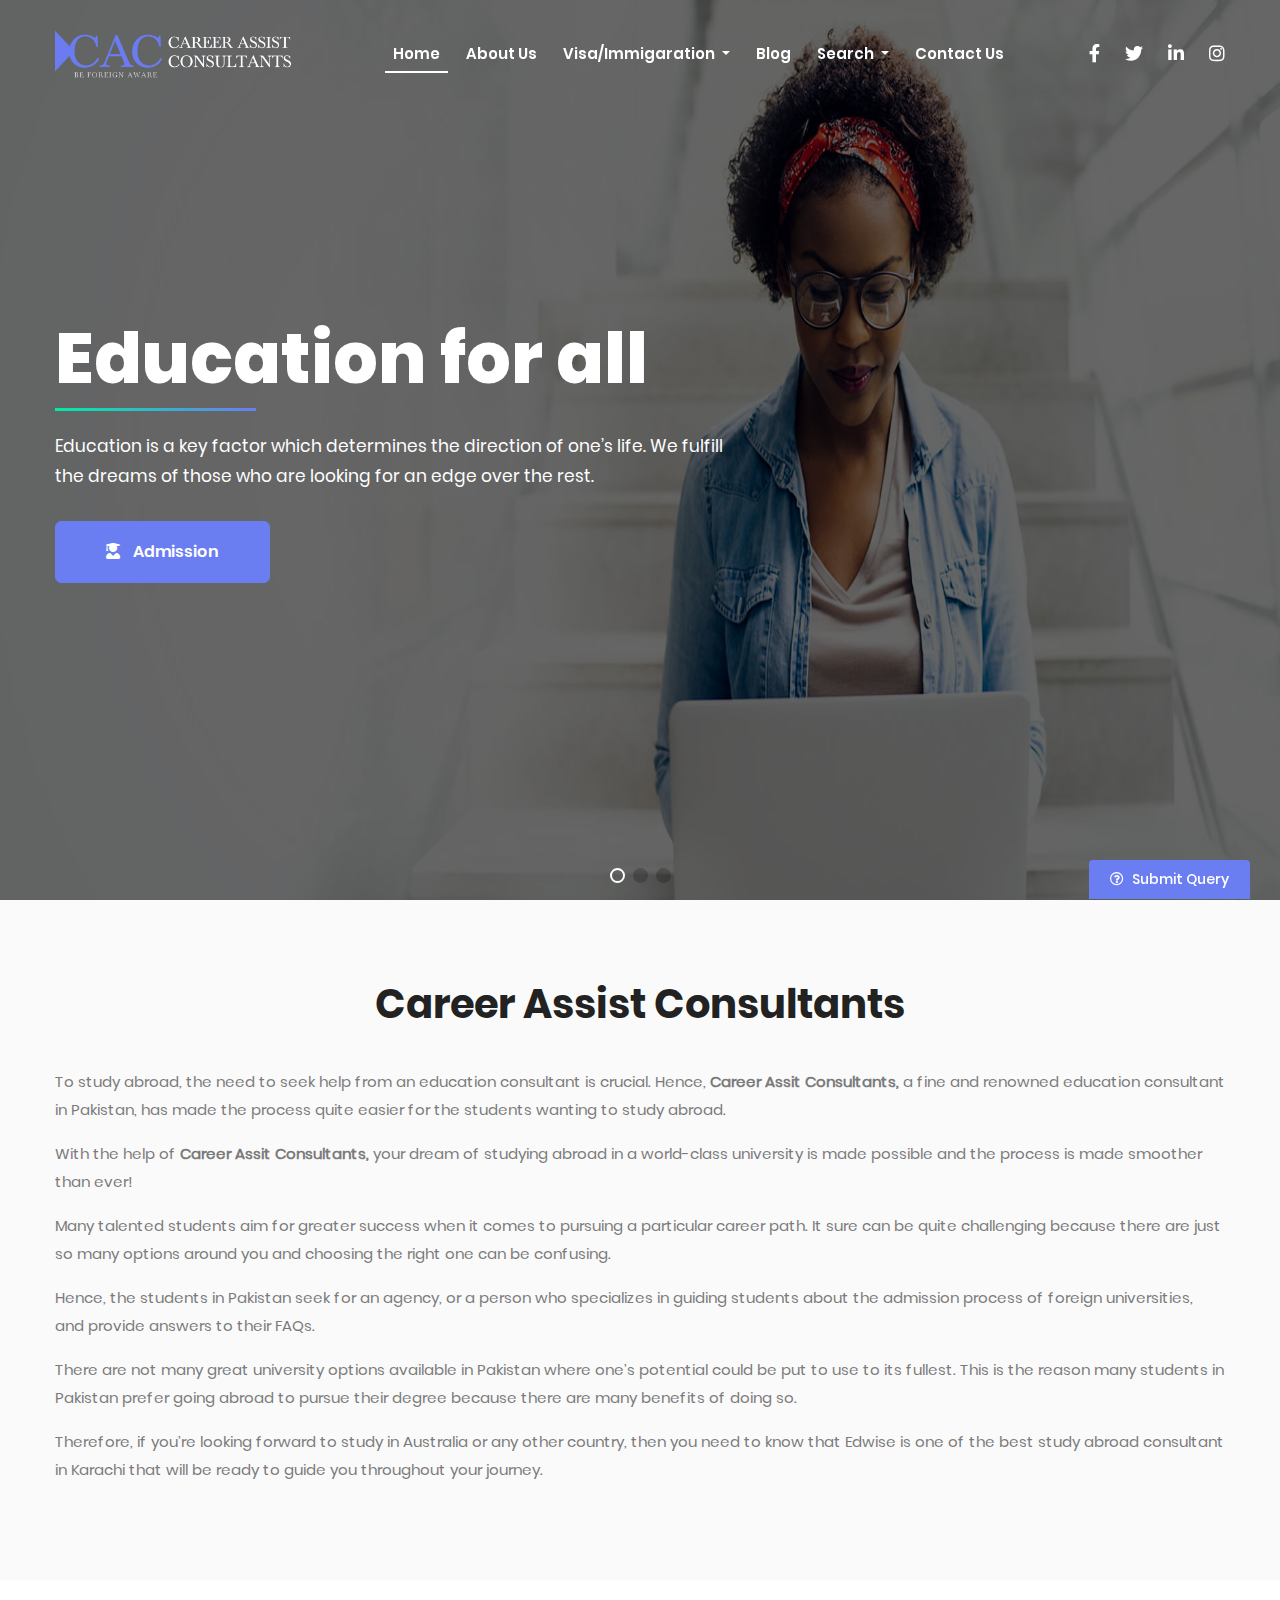
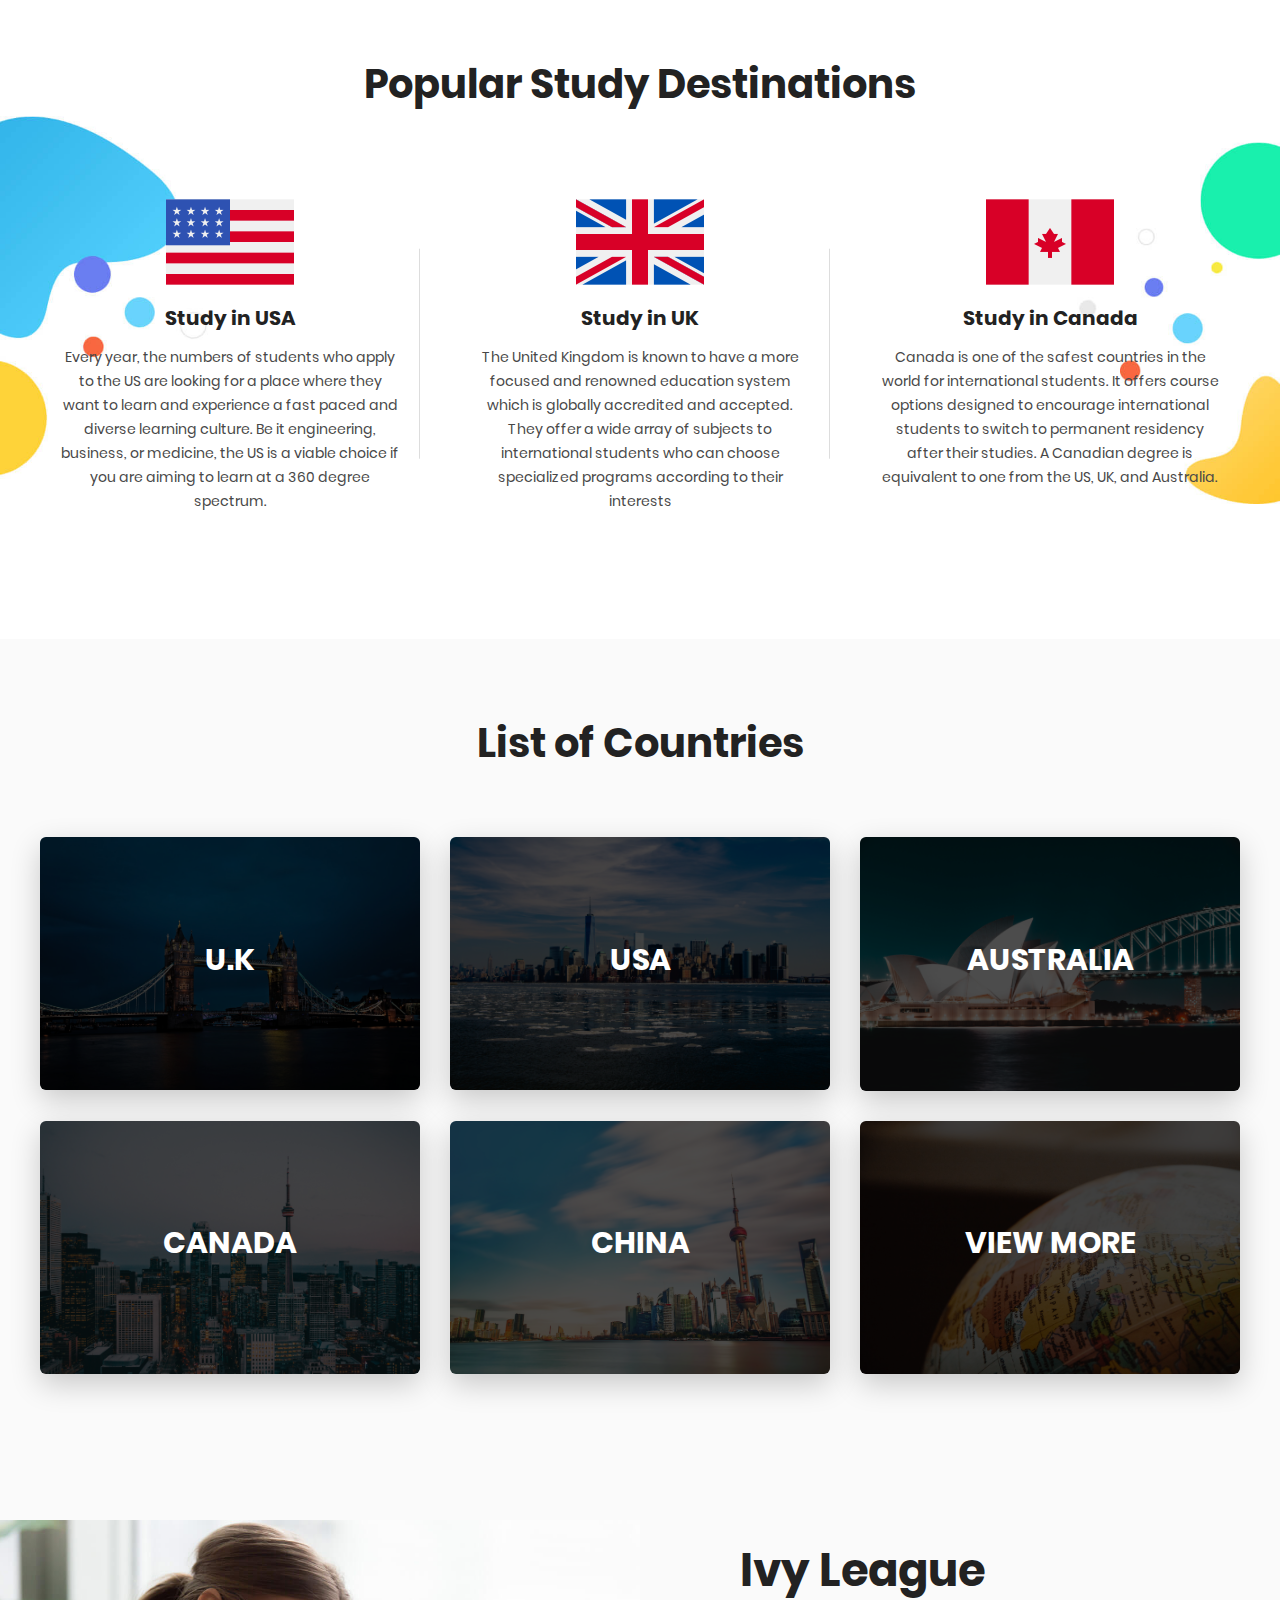
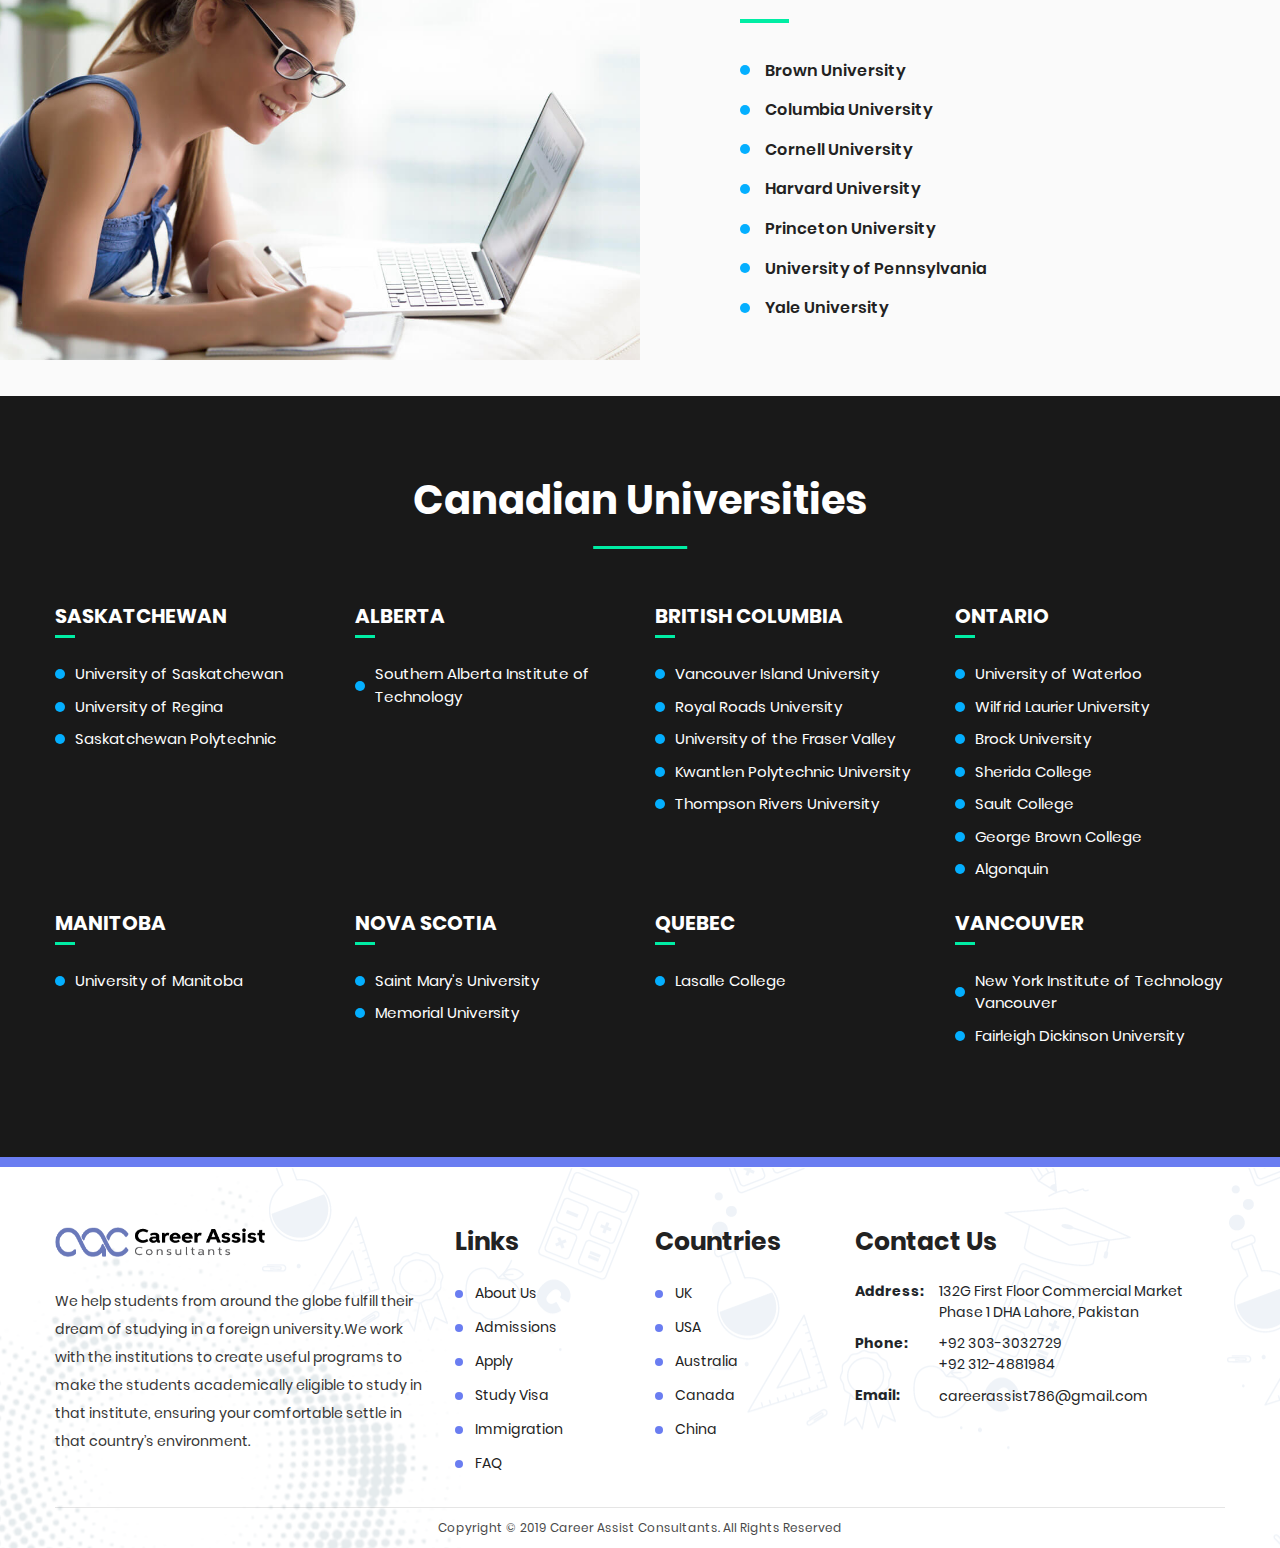
==== commit 097f6018: "Initial Commit" ====
--- a/index.html
+++ b/index.html
@@ -1,73 +1,19 @@
 <!DOCTYPE html>
 <html lang="en">
-<head><meta http-equiv="Content-Type" content="text/html; charset=utf-8">
- <!-- 
+<head>
+  <meta charset="UTF-8">
   <meta name="viewport" content="width=device-width, initial-scale=1.0">
   <meta http-equiv="X-UA-Compatible" content="ie=edge">
-  <title>Career Assist Consultants - Home</title>
-  <meta name="description" content="&amp;lt;h2&amp;gt;eLearni | EC, Education Consultant, Online Education, Career, Consultants, Visa, Immigration, Studies, Training Learning Managemen...">
+  <title>Education Consultant</title>
+  <meta name="description" content="&amp;lt;h2&amp;gt;eLearni | EC, Education Consultant, Online Education, Training Learning Managemen...">
   <meta name="robots" content="noindex, follow" />
-  <link rel="icon" href="https://careerassistconsultants.com/static/images/favicon.png" type="image/gif" sizes="16x16">
- -->
- 
- 
- 
-<meta name="msapplication-config" content="none" />
-<link rel="shortcut icon" href="static/images/favicon.png" type="image/jpeg" />
-  <title>Career Assist Consultants - Home</title>
-
-    <meta name="MobileOptimized" content="width">
-    <meta name="HandheldFriendly" content="true">
-    <meta name="viewport" content="width=device-width">
-    <meta name="Description" content="Education Consultant, Online Education, Career, Consultants, Visa, Immigration, Studies, Training Learning Managemen">
-    <meta http-equiv="cleartype" content="on">
+  <link rel="icon" href="static/images/favicon.png" type="image/gif" sizes="16x16">
 
   <!-- CSS LIBRARIES -->
   <link rel="stylesheet" href="static/css/style.css">
   <link rel="stylesheet" href="static/css/bootstrap.min.css">
   <link rel="stylesheet" href="static/css/swiper.min.css">
   <link rel="stylesheet" href="https://cdnjs.cloudflare.com/ajax/libs/font-awesome/5.11.2/css/all.min.css">
-  
-  <script src="https://ajax.googleapis.com/ajax/libs/jquery/3.4.1/jquery.min.js"></script>
-  <!-- Global site tag (gtag.js) - Google Analytics -->
-    <script async src="https://www.googletagmanager.com/gtag/js?id=UA-155122116-1"></script>
-    <script>
-  window.dataLayer = window.dataLayer || [];
-  function gtag(){dataLayer.push(arguments);}
-  gtag('js', new Date());
-
-  gtag('config', 'UA-155122116-1');
-</script>
-
-
-  <script>
-  
-function GetURLParameter(sParam)
-{
-    var sPageURL = window.location.search.substring(1);
-    var sURLVariables = sPageURL.split('&');
-    for (var i = 0; i < sURLVariables.length; i++)
-    {
-        var sParameterName = sURLVariables[i].split('=');
-        if (sParameterName[0] == sParam)
-        {
-            return sParameterName[1];
-        }
-    }
-}
-$(document).ready(function(){
-  var status = GetURLParameter("status");
-  if(status==='success'){
-      $("#ignismyModal").modal('show');
-  }
-  else if (status==='error'){
-    alert("Error");
-  }
-  
-  });
-</script>
- 
-
 </head>
 <body>
 
@@ -77,7 +23,7 @@
     <nav class="navbar navbar-expand-lg navbar-main" id="main-navbar">
       <div class="container">
         <a class="navbar-brand" href="index.html">
-          <img typeof="foaf:Image" src="static/images/logo-white.png" alt="Logo">
+          <img src="static/images/logo-white.png" alt="Logo">
         </a>
         <button class="navbar-toggler" type="button" data-toggle="collapse" data-target="#navbarSupportedContent" aria-controls="navbarSupportedContent" aria-expanded="false" aria-label="Toggle navigation">
           <span class="navbar-toggler-icon"></span>
@@ -103,6 +49,51 @@
             <li class="nav-item">
               <a class="nav-link" href="#">Blog</a>
             </li>
+            <li class="nav-item dropdown dropdown-slide dropdown-hover">
+                <a class="nav-link dropdown-toggle" data-toggle="dropdown" aria-haspopup="true" aria-expanded="false">Search
+                </a>
+                <div class="dropdown-menu search-dropdown" aria-labelledby="navbarDropdownMenuLink">
+                  <form action="#" class="dropdown-form" method="POST">
+                    <div class="form-group">
+                      <select name="program" id="program" class="form-control">
+                        <option value="default">Select Program</option>
+                        <option value="bs">BS</option>
+                        <option value="ms">MS</option>
+                        <option value="mphil">MPhil</option>
+                        <option value="phd">PHD</option>
+                      </select>
+                    </div>
+                    <div class="form-group">
+                      <select name="field_area" id="field_area" class="form-control">
+                        <option value="default">Select Field/Area</option>
+                        <option value="cs">Computer Science</option>
+                        <option value="mt">Math</option>
+                        <option value="phy">Physics</option>
+                        <option value="chem">Chemistry</option>
+                      </select>
+                    </div>
+                    <div class="form-group">
+                      <select name="country" id="country" class="form-control">
+                        <option value="default">Select Country</option>
+                        <option value="usa">USA</option>
+                        <option value="china">China</option>
+                        <option value="can">Canada</option>
+                        <option value="qatar">Qatar</option>
+                      </select>
+                    </div>
+                    <div class="form-group">
+                      <select name="country" id="country" class="form-control">
+                        <option value="default">Select Budget</option>
+                        <option value="1-50">1k to 50k</option>
+                        <option value="50-100">51k to 100k</option>
+                      </select>
+                    </div>
+                    <div class="form-group button-group">
+                      <button type="submit" class="btn btn-success btn-block">Search</button>
+                    </div>
+                  </form>
+                </div>
+              </li>
             <li class="nav-item">
               <a class="nav-link" href="contact.html">Contact Us</a>
             </li>
@@ -110,7 +101,7 @@
           <ul class="social-nav">
             <li class="social-link"><a href="https://web.facebook.com/CareerAssistConsultants/" target="_blank"><i class="fab fa-facebook-f"></i></a></li>
             <li class="social-link"><a href="https://twitter.com/CareerAssistco1" target="_blank"><i class="fab fa-twitter"></i></a></li>
-            <li class="social-link"><a href="https://www.linkedin.com/in/career-assist-consultants-048bb9199/" target="_blank"><i class="fab fa-linkedin-in"></i></a></li>
+            <li class="social-link"><a href="#"><i class="fab fa-linkedin-in"></i></a></li>
             <li class="social-link"><a href="https://www.instagram.com/p/B6Q6443Bnir/?utm_source=ig_web_button_share_sheet" target="_blank"><i class="fab fa-instagram"></i></a></li>
           </ul>
           <!-- <form class="form-inline my-2 my-lg-0">
@@ -142,7 +133,7 @@
                 <div class="swiper-slide">
                   <div class="banner-head">
                     <div class="banner-image">
-                      <img typeof="foaf:Image" src="static/images/bg1.jpg" class="img-fluid" alt="Background Image">
+                      <img src="static/images/bg1.jpg" class="img-fluid" alt="Background Image">
                     </div>
                     <div class="banner-text">
                       <div class="container">
@@ -162,14 +153,14 @@
                 <div class="swiper-slide">
                   <div class="banner-head">
                     <div class="banner-image">
-                      <img typeof="foaf:Image" src="static/images/bg2.jpg" class="img-fluid" alt="Background Image">
+                      <img src="static/images/bg2.jpg" class="img-fluid" alt="Background Image">
                     </div>
                     <div class="banner-text">
                       <div class="container">
                         <div class="row">
                           <div class="col-lg-7 col-md-12 col-xs-12 col-sm-12">
                             <h2>Education Create Your Path</h2>
-                            <p>Foreign Education not only educates you, it gives you exposure in terms of culture and environment which lays foundation for your years to come. </p>
+                            <p>Foreign education not only educates you, it gives you exposure in terms of culture and environment which lays foundation for your years to come.</p>
                             <div class="button">
                               <a href="apply.html" class="btn btn-default"><strong><i class="fas fa-list-ul"></i> Apply</strong></a>
                             </div>
@@ -182,16 +173,16 @@
                 <div class="swiper-slide">
                   <div class="banner-head">
                     <div class="banner-image">
-                      <img typeof="foaf:Image" src="static/images/bg3.jpg" class="img-fluid" alt="Background Image">
+                      <img src="static/images/visa.jpg" class="img-fluid" alt="Background Image">
                     </div>
                     <div class="banner-text">
                       <div class="container">
                         <div class="row">
                           <div class="col-lg-7 col-md-12 col-xs-12 col-sm-12">
                             <h2>Immigrations/Visa</h2>
-                            <p>Along with Education, we also provide services on immigration and visa applications for different countries. These visa types could be visit, business or immigration. </p>
+                            <p>Along with education, we also provide services on immigration and visa applications for different countries. These visa types could be visit, business or immigration.</p>
                             <div class="button">
-                              <a href="study-visa.html" class="btn btn-default"><strong><i class="fas fa-list-ul"></i> Visa</strong></a>
+                              <a href="apply.html" class="btn btn-default"><strong><i class="fas fa-list-ul"></i> Apply</strong></a>
                             </div>
                           </div>
                         </div>
@@ -228,8 +219,8 @@
               <p>With the help of <b>Career Assit Consultants,</b> your dream of studying abroad in a world-class university is made possible and the process is made smoother than ever!</p>
               <p>Many talented students aim for greater success when it comes to pursuing a particular career path. It sure can be quite challenging because there are just so many options around you and choosing the right one can be confusing.</p>
               <p>Hence, the students in Pakistan seek for an agency, or a person who specializes in guiding students about the admission process of foreign universities, and provide answers to their FAQs.</p>
-              <!--<p>There are not many great university options available in Pakistan where one’s potential could be put to use to its fullest. This is the reason many students in Pakistan prefer going abroad to pursue their degree because there are many benefits of doing so.</p>
-              <p>Therefore, if you’re looking forward to study in Australia or any other country, then you need to know that Edwise is one of the best study abroad consultant in Karachi that will be ready to guide you throughout your journey.</p> -->
+              <p>There are not many great university options available in Pakistan where one’s potential could be put to use to its fullest. This is the reason many students in Pakistan prefer going abroad to pursue their degree because there are many benefits of doing so.</p>
+              <p>Therefore, if you’re looking forward to study in Australia or any other country, then you need to know that Edwise is one of the best study abroad consultant in Karachi that will be ready to guide you throughout your journey.</p>
             </div>
           </div>
         </div>
@@ -252,7 +243,7 @@
               <div class="col-lg-4 col-md-6 col-sm-12 col-xs-12">
                 <div class="listing-card listing-cardBg borderRight">
                   <div class="listing-icon">
-                    <img typeof="foaf:Image" src="static/images/flags/usa.png" class="img-fluid" alt="Flag Icon">
+                    <img src="static/images/flags/usa.png" class="img-fluid" alt="Flag Icon">
                   </div>
                   <div class="listing-uniInfo">
                     <h3>Study in USA</h3>
@@ -263,7 +254,7 @@
               <div class="col-lg-4 col-md-6 col-sm-12 col-xs-12">
                 <div class="listing-card listing-cardBg borderRight">
                   <div class="listing-icon">
-                    <img typeof="foaf:Image" src="static/images/flags/uk.png" class="img-fluid" alt="Flag Icon">
+                    <img src="static/images/flags/uk.png" class="img-fluid" alt="Flag Icon">
                   </div>
                   <div class="listing-uniInfo">
                     <h3>Study in UK</h3>
@@ -274,7 +265,7 @@
               <div class="col-lg-4 col-md-6 col-sm-12 col-xs-12">
                 <div class="listing-card listing-cardBg">
                   <div class="listing-icon">
-                    <img typeof="foaf:Image" src="static/images/flags/canada.png" class="img-fluid" alt="User Icon">
+                    <img src="static/images/flags/canada.png" class="img-fluid" alt="User Icon">
                   </div>
                   <div class="listing-uniInfo">
                     <h3>Study in Canada</h3>
@@ -305,7 +296,7 @@
                 <div class="listing-card">
                   <a href="universities.html#uniUK" class="uni-link" data-page="#collapseOne">
                     <div class="listing-image">
-                      <img typeof="foaf:Image" src="static/images/countries/uk.jpeg" class="img-fluid w-100" alt="UK">
+                      <img src="static/images/countries/uk.jpeg" class="img-fluid w-100" alt="UK">
                     </div>
                     <div class="listing-info">
                       <h3>U.K</h3>
@@ -317,7 +308,7 @@
                 <div class="listing-card">
                   <a href="universities.html#uniUSA" class="uni-link" data-page="#collapseTwo">
                     <div class="listing-image">
-                      <img typeof="foaf:Image" src="static/images/countries/usa.jpeg" class="img-fluid w-100" alt="USA">
+                      <img src="static/images/countries/usa.jpeg" class="img-fluid w-100" alt="USA">
                     </div>
                     <div class="listing-info">
                       <h3>USA</h3>
@@ -329,7 +320,7 @@
                 <div class="listing-card">
                   <a href="universities.html#uniAustralia">
                     <div class="listing-image">
-                      <img typeof="foaf:Image" src="static/images/countries/australia.jpeg" class="img-fluid w-100" alt="AUSTRALIA">
+                      <img src="static/images/countries/australia.jpeg" class="img-fluid w-100" alt="AUSTRALIA">
                     </div>
                     <div class="listing-info">
                       <h3>Australia</h3>
@@ -341,7 +332,7 @@
                 <div class="listing-card">
                   <a href="universities.html#uniCanada">
                     <div class="listing-image">
-                      <img typeof="foaf:Image" src="static/images/countries/canada.jpeg" class="img-fluid w-100" alt="CANADA">
+                      <img src="static/images/countries/canada.jpeg" class="img-fluid w-100" alt="CANADA">
                     </div>
                     <div class="listing-info">
                       <h3>Canada</h3>
@@ -353,7 +344,7 @@
                 <div class="listing-card">
                   <a href="universities.html#uniChina">
                     <div class="listing-image">
-                      <img typeof="foaf:Image" src="static/images/countries/china.jpeg" class="img-fluid w-100" alt="CHINA">
+                      <img src="static/images/countries/china.jpeg" class="img-fluid w-100" alt="CHINA">
                     </div>
                     <div class="listing-info">
                       <h3>China</h3>
@@ -365,7 +356,7 @@
                 <div class="listing-card">
                   <a href="universities.html#uniOthers">
                     <div class="listing-image">
-                      <img typeof="foaf:Image" src="static/images/countries/next.jpeg" class="img-fluid w-100" alt="View More">
+                      <img src="static/images/countries/next.jpeg" class="img-fluid w-100" alt="View More">
                     </div>
                     <div class="listing-info">
                       <h3>View More</h3>
@@ -386,7 +377,7 @@
         <div class="row align-items-center">
           <div class="col-lg-6 col-md-12 col-sm-12 col-xs-12 stretch-card p-lg-0">
             <div class="link-image">
-              <img typeof="foaf:Image" src="static/images/girl-specs-notes.jpg" class="img-fluid" alt="Image">
+              <img src="static/images/girl-specs-notes.jpg" class="img-fluid" alt="Image">
             </div>
           </div>
           <div class="col-lg-6 col-md-12 col-sm-12 col-xs-12 stretch-card p-lg-0">
@@ -415,107 +406,92 @@
         <div class="row">
           <div class="col-lg-12 col-md-12">
             <div class="heading">
-              <h2>European Universities</h2>
+              <h2>Canadian Universities</h2>
             </div>
           </div>
 
           <div class="col-lg-3 col-lg-md-6 col-sm-12 col-xs-12">
             <div class="inner-info">
-              <h4 class="inner-subhead">Austria</h4>
+              <h4 class="inner-subhead">Saskatchewan</h4>
               <ul class="inner-list">
-                <li class="item-text">University of Vienna</li>
-                <li class="item-text">Medical University of Vienna</li>
-                <li class="item-text">Graz University of Technology</li>
-                <li class="item-text">MODUL University Vienna</li>
+                <li class="item-text">University of Saskatchewan</li>
+                <li class="item-text">University of Regina</li>
+                <li class="item-text">Saskatchewan Polytechnic</li>
               </ul>
             </div>
           </div>
 
           <div class="col-lg-3 col-lg-md-6 col-sm-12 col-xs-12">
             <div class="inner-info">
-              <h4 class="inner-subhead">France</h4>
+              <h4 class="inner-subhead">Alberta</h4>
               <ul class="inner-list">
-                <li class="item-text">Paris Dauphine University</li>
-                <li class="item-text">Universities of Technology</li>
-                <li class="item-text">École Nationale des Chartes
-</li>
-                <li class="item-text">Institut Mines-Télécom</li>
+                <li class="item-text">Southern Alberta Institute of Technology</li>
               </ul>
             </div>
           </div>
 
           <div class="col-lg-3 col-lg-md-6 col-sm-12 col-xs-12">
             <div class="inner-info">
-              <h4 class="inner-subhead">Germany</h4>
+              <h4 class="inner-subhead">British Columbia</h4>
               <ul class="inner-list">
-                <li class="item-text">Technical University of Berlin</li>
-                <li class="item-text">Frankfurt University</li>
-                <li class="item-text">Dresden Technical University</li>
-                <li class="item-text">Technical University of Munich</li>
-                <li class="item-text">Technische Universitat Munchen</li>
+                <li class="item-text">Vancouver Island University</li>
+                <li class="item-text">Royal Roads University</li>
+                <li class="item-text">University of the Fraser Valley</li>
+                <li class="item-text">Kwantlen Polytechnic University</li>
+                <li class="item-text">Thompson Rivers University</li>
               </ul>
             </div>
           </div>
 
           <div class="col-lg-3 col-lg-md-6 col-sm-12 col-xs-12">
             <div class="inner-info">
-              <h4 class="inner-subhead">Hungary</h4>
+              <h4 class="inner-subhead">Ontario</h4>
               <ul class="inner-list">
-                <li class="item-text">Corvinus University</li>
-                <li class="item-text">Eötvös Loránd University</li>
-                <li class="item-text">Semmelweis University</li>
-                <li class="item-text">Central European University</li>
-                <li class="item-text">Budapest Business School</li>
-                <li class="item-text">Hungarian University of Fine Arts
-</li>
+                <li class="item-text">University of Waterloo</li>
+                <li class="item-text">Wilfrid Laurier University</li>
+                <li class="item-text">Brock University</li>
+                <li class="item-text">Sherida College</li>
+                <li class="item-text">Sault College</li>
+                <li class="item-text">George Brown College</li>
+                <li class="item-text">Algonquin</li>
               </ul>
             </div>
           </div>
 
           <div class="col-lg-3 col-lg-md-6 col-sm-12 col-xs-12">
             <div class="inner-info">
-              <h4 class="inner-subhead">Italy</h4>
+              <h4 class="inner-subhead">Manitoba</h4>
               <ul class="inner-list">
-                <li class="item-text">University of Bologna</li>
-                <li class="item-text">University of Padua</li>
-                <li class="item-text">University of Cagliari</li>
-                <li class="item-text">University of Salento</li>
+                <li class="item-text">University of Manitoba</li>
               </ul>
             </div>
           </div>
 
           <div class="col-lg-3 col-lg-md-6 col-sm-12 col-xs-12">
             <div class="inner-info">
-              <h4 class="inner-subhead">Norway</h4>
+              <h4 class="inner-subhead">Nova Scotia</h4>
               <ul class="inner-list">
-                <li class="item-text">University of Oslo</li>
-                <li class="item-text">University of Stavanger</li>
-                <li class="item-text">Norwegian University of Science and Technology</li>
-                <li class="item-text">University of Bergen</li>
+                <li class="item-text">Saint Mary's University</li>
+                <li class="item-text">Memorial University</li>
               </ul>
             </div>
           </div>
 
           <div class="col-lg-3 col-lg-md-6 col-sm-12 col-xs-12">
             <div class="inner-info">
-              <h4 class="inner-subhead">Sweden</h4>
+              <h4 class="inner-subhead">Quebec</h4>
               <ul class="inner-list">
-                <li class="item-text">Upsalla University</li>
-                <li class="item-text">Lund University</li>
-                <li class="item-text">Stockholm University</li>
-                <li class="item-text">University of Gottenburg</li>
+                <li class="item-text">Lasalle College</li>
               </ul>
             </div>
           </div>
 
           <div class="col-lg-3 col-lg-md-6 col-sm-12 col-xs-12">
             <div class="inner-info">
-              <h4 class="inner-subhead">U.K</h4>
+              <h4 class="inner-subhead">Vancouver</h4>
               <ul class="inner-list">
-                <li class="item-text">City University of London</li>
-                <li class="item-text">New Castle University</li>
-                <li class="item-text">Glasgow Caledonian University</li>
-                <li class="item-text">University of Leeds</li>
+                <li class="item-text">New York Institute of Technology Vancouver</li>
+                <li class="item-text">Fairleigh Dickinson University</li>
               </ul>
             </div>
           </div>
@@ -656,13 +632,11 @@
         <div class="row">
           <div class="col-lg-4 col-md-4 col-sm-12 col-xs-12">
             <div class="footer-link footer-about">
-              <!--<img src="static/images/logo-black.png" class="img-fluid ft-image" alt="Logo">-->
-
-                <img typeof="foaf:Image" src="static/images/visa-vendor-partner.jpg" class="img-fluid ft-image" alt="Logo">
-
-             <!-- <p class="text">
+              <img src="static/images/logo-black.png" class="img-fluid ft-image" alt="Logo">
+
+              <p class="text">
                 We help students from around the globe fulfill their dream of studying in a foreign university.We work with the institutions to create useful programs to make the students academically eligible to study in that institute, ensuring your comfortable settle in that country’s environment.
-              </p>-->
+              </p>
             </div>
           </div>
           <div class="col-lg-2 col-md-4 col-sm-12 col-xs-12">
@@ -675,6 +649,7 @@
                 <li class="item"><a href="apply.html">Apply</a></li>
                 <li class="item"><a href="study-visa.html">Study Visa</a></li>
                 <li class="item"><a href="immigration.html">Immigration</a></li>
+                <li class="item"><a href="faq.html">FAQ</a></li>
               </ul>
             </div>
           </div>
@@ -698,28 +673,18 @@
               <ul class="contact-list">
                 <li>
                   <span class="icon"></span>
-                  <span class="bold">Lahore:</span>
+                  <span class="bold">Address:</span>
                   <span class="light">132G First Floor Commercial Market Phase 1 DHA Lahore, Pakistan</span>
-                </li>
-                <li>
-	              <span class="icon"></span>
-	              <span class="bold">Islamabad:</span>
-	              <span class="light">Office No. 9A, 1st Floor, Benazir Plaza, Jinnah Avenue, Blue Area, Islamabad, Pakistan</span>
-                </li>
-                <li>
-                  <span class="icon"></span>
-                  <span class="bold">Karachi:</span>
-                  <span class="light">4th floor, RJ Mall Rashid Minhas Road Karachi, Pakistan</span>
                 </li>
                 <li>
                   <span class="icon"></span>
                   <span class="bold">Phone:</span>
-                  <span class="light">+92 312-4881984 <br> +92 317-4333893</span>
+                  <span class="light">+92 303-3032729 <br> +92 312-4881984</span>
                 </li>
                 <li>
                   <span class="icon"></span>
                   <span class="bold">Email:</span>
-                  <span class="light"><a href="mailto:help@careerassistconsultants.com">help@careerassistconsultants.com</a></span>
+                  <span class="light"><a href="mailto:careerassist786@gmail.com">careerassist786@gmail.com</a></span>
                 </li>
               </ul>
             </div>
@@ -731,7 +696,7 @@
         <div class="row">
           <div class="col-lg-12 col-md-12 col-xs-12 col-sm-12">
             <div class="footer-copyright text-center">
-              <p>Copyright © 2020 <strong><a href="#">Career Assist Consultants</a></strong>. All Rights Reserved</p>
+              <p>Copyright © 2019 <strong><a href="#">Career Assist Consultants</a></strong>. All Rights Reserved</p>
             </div>
           </div>
         </div>
@@ -740,7 +705,7 @@
     <!-- END: FOOTER AREA -->
 
 
-   <!-- Modal -->
+    <!-- Modal -->
     <div class="modal fade applyModal_Main" id="applyModal" tabindex="-1" role="dialog" aria-labelledby="exampleModalLabel" aria-hidden="true">
       <div class="modal-dialog" role="document">
         <div class="modal-content">
@@ -752,90 +717,79 @@
           </div>
           <div class="modal-body">
             <div class="apply-modal">
-              <!--<h4 class="subhead">Student Query Form</h4>-->
+              <h4 class="subhead">Student Query Form</h4>
               <p>Personal details & identification</p>
 
-              <form action="FormSubmit/inquiry.php" class="form-inline" id="formApply" method="POST">
+              <form action="#" class="form-inline" id="formApply">
                 <div class="row">
                   <div class="col-lg-6 col-md-12 col-xs-12 col-sm-12">
                     <div class="form-group">
                       <label for="">Area of Study</label>
-                     <!-- <input type="text" class="form-control" name="areaStudy" required>-->
-                     <select name="fieldInterest" id="" class="custom-select" required>
-                        <option value="">Select</option>
-                        <option value="Arts">Arts</option>
-                        <option value="BasicSciences">Basic Sciences</option>
-                        <option value="Business">Business</option>
-                        <option value="BankingFinance">Banking & Finance</option>
-                        <option value="Engineering">Engineering</option>
-                        <option value="Engineering">Medical</option>
-                        <option value="Others">Others</option>
-                      </select>
+                      <input type="text" class="form-control" name="areaStudy" required>
                     </div>
                   </div>
                   <div class="col-lg-6 col-md-12 col-xs-12 col-sm-12">
                     <div class="form-group">
-                      <label for="">Email</label>
-                      <input type="email" class="form-control" name="emailID" required>
+                      <label for="">FullName</label>
+                      <input type="text" class="form-control" name="fullname" required>
                     </div>
                   </div>
                   <div class="col-lg-6 col-md-12 col-xs-12 col-sm-12">
                     <div class="form-group">
-                      <label for="">Full Name</label>
-                      <input type="text" class="form-control" name="fullName" required>
+                      <label for="">First Name</label>
+                      <input type="text" class="form-control" name="firstname" required>
                     </div>
                   </div>
                   <div class="col-lg-6 col-md-12 col-xs-12 col-sm-12">
                     <div class="form-group">
-                      <label for="">Contact</label>
-                      <input type="number" class="form-control" name="contactNumber" required>
+                      <label for="">Last Name</label>
+                      <input type="text" class="form-control" name="lastname" required>
                     </div>
                   </div>
                   <div class="col-lg-12 col-md-12 col-xs-12 col-sm-12">
                     <div class="form-group">
                       <label for="">Full Address</label>
-                      <textarea name="fullAddress" id="" cols="30" rows="3" class="form-control" required></textarea>
+                      <textarea name="address" id="" cols="30" rows="3" class="form-control" required></textarea>
                     </div>
                   </div>
                   <div class="col-lg-12 col-md-12 col-xs-12 col-sm-12">
                     <div class="form-group">
                       <label for="">Details Description of Query</label>
-                      <textarea name="detailDescription" id="" cols="30" rows="3" class="form-control" required></textarea>
+                      <textarea name="details" id="" cols="30" rows="3" class="form-control" required></textarea>
                     </div>
                   </div>
                   <div class="col-lg-12 col-md-12">
                     <h4 class="subhead mt-4">Is there anything you’d like to learn more?</h4>
                     <div class="custom-control custom-radio text-left">
-                      <input type="radio" id="customRadio1" name="otherinfoRadio" class="custom-control-input custorm-control-query" onclick="customQuery()" value="I want to know bout the financial assistance in study" checked>
+                      <input type="radio" id="customRadio1" name="customRadio" class="custom-control-input custorm-control-query" onclick="customQuery()" checked>
                       <label class="custom-control-label" for="customRadio1">I want to know bout the financial assistance in study</label>
                     </div>
                     <div class="custom-control custom-radio">
-                      <input type="radio" id="customRadio2" name="otherinfoRadio" class="custom-control-input custorm-control-query" onclick="customQuery()" value="I want t know about residential/hostel facilities">
+                      <input type="radio" id="customRadio2" name="customRadio" class="custom-control-input custorm-control-query" onclick="customQuery()">
                       <label class="custom-control-label" for="customRadio2">I want t know about residential/hostel facilities</label>
                     </div>
                     <div class="custom-control custom-radio">
-                      <input type="radio" id="customRadio3" name="otherinfoRadio" class="custom-control-input custorm-control-query" onclick="customQuery()"  value="I want to know about the internship programmes">
+                      <input type="radio" id="customRadio3" name="customRadio" class="custom-control-input custorm-control-query" onclick="customQuery()">
                       <label class="custom-control-label" for="customRadio3">I want to know about the internship programmes</label>
                     </div>
                     <div class="custom-control custom-radio">
-                      <input type="radio" id="customRadio4" name="otherinfoRadio" class="custom-control-input custorm-control-query" onclick="customQuery()" value="I want to know about the scholarship offered">
+                      <input type="radio" id="customRadio4" name="customRadio" class="custom-control-input custorm-control-query" onclick="customQuery()">
                       <label class="custom-control-label" for="customRadio4">I want to know about the scholarship offered</label>
                     </div>
                     <div class="custom-control custom-radio">
-                      <input type="radio" id="customRadio5" name="otherinfoRadio" class="custom-control-input custorm-control-query" onclick="radioShow()" value="Other">
+                      <input type="radio" id="customRadio5" name="customRadio" class="custom-control-input custorm-control-query" onclick="radioShow()">
                       <label class="custom-control-label" for="customRadio5">Other</label>
                     </div>
                   </div>
                   <div class="col-lg-12 col-md-12 col-xs-12 col-sm-12 other-form">
                     <div class="form-group">
                       <label for="">Other</label>
-                      <textarea name="otherDetails" cols="30" rows="3" class="form-control"></textarea>
-                    </div>
-                  </div>
-
+                      <textarea name="details" id="" cols="30" rows="3" class="form-control" required></textarea>
+                    </div>
+                  </div>
                   <div class="col-lg-12 col-md-12 col-xs-12 col-sm-12 text-right">
                     <div class="form-group justify-content-end">
-                      <button type="submit" class="btn btn-default btn-block" id="submitBtn"><strong>Submit</strong></button>
+                      <button type="submit" class="btn btn-default btn-block"><strong>Submit</strong></button>
                     </div>
                   </div>
                 </div>
@@ -856,29 +810,6 @@
 
 
   </div>
-  
-  
-  
-    <!--Model Popup starts-->
-<div class="modal fade" id="ignismyModal" role="dialog">
-            <div class="modal-dialog">
-                <div class="modal-content">
-                    <div class="modal-body">
-                       
-						<div class="thank-you-pop">
-						<!--	<img src="http://goactionstations.co.uk/wp-content/uploads/2017/03/Green-Round-Tick.png" alt=""> -->
-						<img typeof="foaf:Image" src="static/images/Green-Round-Tick.png" alt="Success">
-							<h1>Thank You!</h1>
-							<p>Your information is received and we will contact you soon</p>
- 						</div>
-                         
-                    </div>
-					
-                </div>
-            </div>
-        </div>
- 
-<!--Model Popup ends-->
 
 
   <!-- JAVASCRIPT LIBRARIES -->
@@ -890,5 +821,6 @@
   <script src="static/js/slider.js"></script>
   <script src="static/js/main.js"></script>
 
+
 </body>
 </html>
--- a/static/css/style.css
+++ b/static/css/style.css
@@ -1,3 +1,4 @@
+@charset "UTF-8";
 @font-face {
   font-family: "Poppins-Regular";
   src: url("../fonts/Poppins/Poppins-Regular.ttf");
@@ -2758,6 +2759,19 @@
 .univerties-context-area-flexible .myaccordion .card-body {
   padding: 0 40px;
 }
+.univerties-context-area-flexible .myaccordion .card-body .text {
+  margin-top: 20px;
+}
+.univerties-context-area-flexible .myaccordion .card-body .text p {
+  font-size: 14px;
+  font-family: var(--regular);
+  font-weight: 400;
+  line-height: 28px;
+  color: var(--dark-color);
+  position: relative;
+  text-align: left;
+  display: block;
+}
 .univerties-context-area-flexible .myaccordion .card,
 .univerties-context-area-flexible .myaccordion .card:last-child .card-header {
   border: none;
@@ -2780,9 +2794,8 @@
   text-decoration: none;
 }
 .univerties-context-area-flexible .myaccordion li {
-  margin-top: 15px;
-  margin-left: 15px;
- /* list-style-type: decimal;*/
+  margin-top: 10px;
+  list-style-type: decimal;
 }
 
 .footer {
@@ -2815,11 +2828,8 @@
   margin-bottom: 24px;
 }
 .footer-link .ft-image {
-  /*width: 210px;
+  width: 210px;
   height: 30px;
-  margin-bottom: 30px;*/
-  width: 90%;
-  height: 100%;
   margin-bottom: 30px;
 }
 .footer-link .link {
@@ -2895,8 +2905,7 @@
 .footer-context .contact-list li .bold {
   font-family: var(--bold);
   font-weight: bold;
- /* margin-right: 10px;*/
- margin-right: 15px;
+  margin-right: 10px;
   width: 20%;
   display: inline-block;
 }
@@ -2986,68 +2995,530 @@
   visibility: visible;
 }
 
+/* ===========================================
+        Responsive Styling Here
+============================================== */
+@media screen and (max-width: 991px) {
+  .navbar-collapse {
+    background-color: #000;
+    padding: 10px 20px;
+    margin-top: 10px;
+  }
+}
+.navbar-toggler {
+  background-color: transparent !important;
+  padding: 0 !important;
+  border: none !important;
+}
+@media screen and (max-width: 991px) {
+  .navbar-nav .nav-item {
+    margin-bottom: 20px;
+  }
+  .navbar-nav .nav-item:last-of-type {
+    margin-right: 10px;
+  }
+}
+@media screen and (max-width: 991px) {
+  .navbar-nav .nav-item .nav-link:before {
+    display: none;
+  }
+  .navbar-nav .nav-item .nav-link:hover {
+    color: var(--purple-color);
+  }
+  .navbar-nav .nav-item .nav-link:hover:before {
+    display: none;
+  }
+}
+
+@media screen and (min-width: 768px) and (max-width: 1024px) {
+  .banner-area .banner-image {
+    height: 60vh;
+  }
+}
+@media screen and (max-width: 767px) {
+  .banner-area .banner-image {
+    height: 80vh;
+  }
+}
+.banner-area .banner-head .banner-text {
+  padding-right: 20px;
+  padding-left: 20px;
+}
+@media screen and (max-width: 767px) {
+  .banner-area .banner-head .banner-text h2 {
+    font-size: 25px;
+  }
+}
+@media screen and (max-width: 767px) {
+  .banner-area .banner-head .banner-text p {
+    font-size: 15px;
+    line-height: 25px;
+  }
+}
+@media screen and (max-width: 767px) {
+  .banner-area .banner-head .banner-text .button .btn {
+    font-size: 14px;
+    padding: 0.75em 1.875em;
+  }
+}
+
+@media screen and (max-width: 767px) {
+  .heading h2 {
+    font-size: 1.5em;
+  }
+}
+
+@media screen and (max-width: 767px) {
+  .consultant-text p {
+    font-size: 14px;
+    line-height: 24px;
+  }
+}
+
+@media screen and (max-width: 991px) {
+  .listing-inner {
+    padding-right: 20px;
+    padding-left: 20px;
+  }
+}
+
+@media screen and (max-width: 767px) {
+  .header-head h2 {
+    font-size: 50px;
+  }
+}
+
+@media screen and (max-width: 991px) {
+  .scrolled {
+    padding-right: 20px !important;
+    padding-left: 20px !important;
+  }
+  .scrolled .navbar-collapse {
+    background-color: transparent;
+    padding: 0;
+    margin-top: 0;
+  }
+}
+
+@media screen and (max-width: 1024px) {
+  .dropdown-slide > .dropdown-menu {
+    -webkit-transform: scale(1, 1);
+    opacity: 1;
+    display: none;
+  }
+}
+
+@media screen and (max-width: 1024px) {
+  .rightContent:before {
+    width: 100%;
+  }
+}
+
+@media screen and (max-width: 1024px) {
+  .leftContent:before {
+    width: 100%;
+  }
+}
+
+@media screen and (max-width: 767px) {
+  .univerties-context-area-flexible .myaccordion .fa-stack {
+    display: none;
+  }
+}
+@media screen and (max-width: 600px) {
+  .univerties-context-area-flexible .myaccordion .btn {
+    font-size: 14px;
+  }
+}
+
+.searchBanner-area {
+  position: relative;
+  top: 0;
+  left: 0;
+  right: 0;
+  padding: 9rem 0 4rem 0;
+  background-image: url(../images/breadcrumb.png);
+  background-repeat: no-repeat;
+  background-size: cover;
+  background-position: top center;
+  background-color: black;
+  background-attachment: fixed;
+}
+.searchBanner-area .search-filter {
+  background: transparent;
+}
+.searchBanner-area .search-filter .form-filter {
+  background-color: transparent;
+  max-width: 800px;
+  margin: 0 auto;
+}
+.searchBanner-area .search-filter .form-filter .form-group {
+  background: transparent;
+  -webkit-display: flex;
+  -moz-display: flex;
+  -ms-display: flex;
+  display: flex;
+  flex-wrap: wrap;
+  align-items: center;
+  flex-direction: row;
+  justify-content: flex-start;
+  position: relative;
+}
+.searchBanner-area .search-filter .form-filter .form-group .form-control {
+  flex: 0 0 45%;
+  max-width: 45%;
+  min-height: auto;
+  height: auto;
+  padding: 12px 20px;
+  -webkit-border-radius: 0;
+  -moz-border-radius: 0;
+  -ms-border-radius: 0;
+  -o-border-radius: 0;
+  border-radius: 0;
+  border: none;
+  font-size: 12px;
+}
+.searchBanner-area .search-filter .form-filter .form-group .form-control:last-of-type {
+  border-left: 1px solid #000;
+}
+.searchBanner-area .search-filter .form-filter .form-group .form-control:focus {
+  outline: none;
+  box-shadow: none;
+}
+.searchBanner-area .search-filter .form-filter .form-group .btn {
+  background-color: var(--purple-color);
+  padding: 9.5px 20px;
+  font-size: 14px;
+  -webkit-border-radius: 0;
+  -moz-border-radius: 0;
+  -ms-border-radius: 0;
+  -o-border-radius: 0;
+  border-radius: 0;
+  color: var(--white-color);
+}
+
+.search-formArea {
+  position: relative;
+  padding: 4rem 0;
+}
+.search-formArea .filter-form-area .no-link {
+  text-decoration: none !important;
+}
+.search-formArea .filter-form-area .accordion .card {
+  -webkit-border-radius: 0;
+  -moz-border-radius: 0;
+  -ms-border-radius: 0;
+  -o-border-radius: 0;
+  border-radius: 0;
+  margin-bottom: 20px;
+  padding: 10px 20px;
+}
+.search-formArea .filter-form-area .accordion .card-header {
+  background-color: transparent;
+  border: none;
+}
+.search-formArea .filter-form-area .accordion .card-header .no-link h5 {
+  color: var(--purple-color);
+  font-size: 18px;
+  font-style: normal;
+  font-weight: normal;
+}
+.search-formArea .filter-form-area .accordion .card-header .no-link .fa {
+  position: absolute;
+  top: 18px;
+  right: 25px;
+  color: var(--purple-color);
+}
+.search-formArea .filter-form-area .accordion .card-body {
+  padding: 10px 10px;
+}
+.search-formArea .filter-form-area .accordion .card-body .form-field {
+  position: relative;
+}
+.search-formArea .filter-form-area .accordion .card-body .form-group label {
+  font-style: normal;
+  font-weight: normal;
+  font-size: 16px;
+  line-height: 24px;
+  display: inline-block;
+  padding-top: 5px;
+  padding-bottom: 5px;
+  -webkit-box-align: center;
+  align-items: center;
+  margin-bottom: 0px;
+  color: #303030;
+}
+.search-formArea .filter-form-area .accordion .card-body .form-group .custom-control-label::after {
+  position: absolute;
+  top: 0.25rem;
+  left: 0;
+  display: block;
+  width: 1rem;
+  height: 1rem;
+  content: "";
+  background-repeat: no-repeat;
+  background-position: center center;
+  background-size: 50% 50%;
+}
+.search-formArea .filter-form-area .accordion .card-body .form-group .custom-checkbox .custom-control-input:focus {
+  outline: none;
+  boxs-shadow: none;
+}
+.search-formArea .filter-form-area .accordion .card-body .form-group .custom-checkbox .custom-control-label {
+  font-size: 14px;
+  margin-top: -4px;
+}
+.search-formArea .filter-form-area .accordion .card-body .form-group .custom-checkbox .custom-control-input:checked ~ .custom-control-label::before {
+  background-color: var(--purple-color) !important;
+}
+.search-formArea .filter-form-area .accordion .card-body .form-group .btn {
+  background-color: var(--purple-color);
+  border-color: var(--purple-color);
+  color: var(--white-color);
+  font-size: 14px;
+  font-weight: normal;
+  text-align: center;
+  padding: 15px 40px;
+  -webkit-border-radius: 4px;
+  -moz-border-radius: 4px;
+  -ms-border-radius: 4px;
+  -o-border-radius: 4px;
+  border-radius: 4px;
+  -webkit-transition: 0.25s ease;
+  -moz-transition: 0.25s ease;
+  -ms-transition: 0.25s ease;
+  -o-transition: 0.25s ease;
+  transition: 0.25s ease;
+  text-transform: uppercase;
+}
+.search-formArea .filter-form-area .accordion .card-body .form-group .btn:focus {
+  outline: none;
+  box-shadow: none;
+}
+.search-formArea .filter-form-area .accordion .card-body .form-control {
+  -webkit-border-radius: 5px;
+  -moz-border-radius: 5px;
+  -ms-border-radius: 5px;
+  -o-border-radius: 5px;
+  border-radius: 5px;
+  padding-right: 15px;
+  border-color: #000;
+}
+.search-formArea .filter-form-area .accordion .card-body .form-control:focus {
+  outline: none;
+  box-shadow: none;
+  border-color: var(--purple-color);
+}
+.search-formArea .filter-form-area .trans-2 {
+  transition: all 0.2s ease-in-out;
+}
+.search-formArea .filter-form-area .bg-header {
+  background-color: transparent !important;
+  color: var(--purple-color);
+}
+.search-formArea .filter-form-area .collapsed {
+  color: var(--purple-color) !important;
+  background-color: transparent !important;
+}
+.search-formArea .filter-form-area .collapsed:hover {
+  color: var(--purple-color) !important;
+  background-color: transparent !important;
+}
+.search-formArea .filter-form-area [data-toggle=collapse] .fa:before {
+  content: "";
+}
+.search-formArea .filter-form-area [data-toggle=collapse].collapsed .fa:before {
+  content: "";
+}
+.search-formArea .filter-search-area form {
+  position: relative;
+}
+.search-formArea .filter-search-area form .form-group {
+  -webkit-display: flex;
+  -moz-display: flex;
+  -ms-display: flex;
+  display: flex;
+  flex-wrap: nowrap;
+  justify-content: flex-start;
+  align-items: center;
+}
+.search-formArea .filter-search-area form .form-group span {
+  font-size: 12px;
+  color: #303030;
+  font-weight: lighter;
+  text-align: left;
+  margin-right: 10px;
+  width: 60px;
+}
+.search-formArea .filter-search-area form .form-group .form-control {
+  -webkit-border-radius: 5px;
+  -moz-border-radius: 5px;
+  -ms-border-radius: 5px;
+  -o-border-radius: 5px;
+  border-radius: 5px;
+  padding-right: 15px;
+  border-color: #000;
+  display: inline-block;
+  width: 150px;
+  font-size: 12px;
+  padding: 6px 20px;
+  height: auto;
+}
+.search-formArea .filter-search-area form .form-group .form-control:focus {
+  outline: none;
+  box-shadow: none;
+  border-color: var(--purple-color);
+}
+.search-formArea .filter_areaInformation {
+  position: relative;
+  width: 100%;
+  display: block;
+  border: 1px solid rgba(0, 0, 0, 0.1);
+  padding: 2rem;
+}
+.search-formArea .filter_areaInformation .filter-card {
+  position: relative;
+  border: none;
+  margin-bottom: 40px;
+  padding-bottom: 30px;
+  -webkit-border-radius: 0;
+  -moz-border-radius: 0;
+  -ms-border-radius: 0;
+  -o-border-radius: 0;
+  border-radius: 0;
+  border-bottom: 1px solid rgba(0, 0, 0, 0.1);
+  -webkit-display: flex;
+  -moz-display: flex;
+  -ms-display: flex;
+  display: flex;
+  flex-wrap: wrap;
+  align-items: center;
+  justify-content: flex-start;
+  position: relative;
+  flex-direction: row;
+}
+.search-formArea .filter_areaInformation .filter-card:last-of-type {
+  border-bottom: none;
+  padding-bottom: 0;
+  margin-bottom: 0;
+}
+.search-formArea .filter_areaInformation .filter-card .company-logo {
+  flex: 0 0 15%;
+  max-width: 15%;
+}
+.search-formArea .filter_areaInformation .filter-card .company-logo img {
+  width: 100%;
+}
+.search-formArea .filter_areaInformation .filter-card .information-text {
+  flex: 0 0 85%;
+  max-width: 85%;
+  padding-left: 20px;
+}
+.search-formArea .filter_areaInformation .filter-card .information-text .sub-head h4 {
+  font-size: 17px;
+  text-transform: uppercase;
+  font-weight: lighter;
+  color: var(--purple-color);
+  text-align: left;
+  position: relative;
+  margin-bottom: 0;
+}
+.search-formArea .filter_areaInformation .filter-card .information-text .sub-head small {
+  font-size: 12px;
+  color: #303030;
+}
+.search-formArea .filter_areaInformation .filter-card .information-text .grade_info {
+  position: absolute;
+  top: 0;
+  right: 30px;
+}
+.search-formArea .filter_areaInformation .filter-card .information-text .grade_info h5 {
+  font-size: 12px;
+  font-weight: bold;
+  color: var(--purple-color);
+  background-color: rgba(176, 213, 232, 0.15);
+  padding: 8px 15px;
+  text-transform: uppercase;
+}
+.search-formArea .filter_areaInformation .filter-card .information-text .info-grade-items .info-list {
+  list-style-type: none;
+  -webkit-display: flex;
+  -moz-display: flex;
+  -ms-display: flex;
+  display: flex;
+  flex-wrap: wrap;
+  align-items: center;
+  justify-content: flex-start;
+  position: relative;
+  margin-top: 30px;
+}
+.search-formArea .filter_areaInformation .filter-card .information-text .info-grade-items .info-list li {
+  margin-right: 40px;
+}
+.search-formArea .filter_areaInformation .filter-card .information-text .info-grade-items .info-list li:last-of-type {
+  margin-right: 0;
+}
+.search-formArea .filter_areaInformation .filter-card .information-text .info-grade-items .info-list li h5 {
+  font-size: 10px;
+  color: #303030;
+  font-weight: lighter;
+  text-transform: uppercase;
+  margin-bottom: 2px;
+}
+.search-formArea .filter_areaInformation .filter-card .information-text .info-grade-items .info-list li h4 {
+  font-size: 16px;
+  font-weight: normal;
+  color: #303030;
+  text-transform: uppercase;
+  margin-bottom: 0;
+}
+.search-formArea .filter_areaInformation .filter-card .information-text .apply-button .btn {
+  background-color: transparent;
+  padding: 0;
+  border: none;
+  color: var(--purple-color);
+  font-size: 14px;
+  text-transform: uppercase;
+  font-weight: normal;
+}
+.search-formArea .filter_areaInformation .filter-card .information-text .apply-button .btn:focus {
+  outline: none;
+  box-shadow: none;
+  border: none;
+}
+
+.search-dropdown {
+  padding: 2rem !important;
+  min-width: 300px !important;
+  box-shadow: 0 4px 15px rgba(0, 0, 0, 0.2) !important;
+}
+.search-dropdown .dropdown-form .form-group .btn {
+  background: var(--purple-color);
+  border-color: var(--purple-color);
+  color: var(--white-color);
+  -webkit-border-radius: 3px;
+  -moz-border-radius: 3px;
+  -ms-border-radius: 3px;
+  -o-border-radius: 3px;
+  border-radius: 3px;
+}
+.search-dropdown .dropdown-form .form-group .btn:focus {
+  outline: none;
+  box-shadow: none;
+}
+.search-dropdown .dropdown-form .form-control {
+  -webkit-border-radius: 2px;
+  -moz-border-radius: 2px;
+  -ms-border-radius: 2px;
+  -o-border-radius: 2px;
+  border-radius: 2px;
+  padding-right: 15px;
+  border-color: #000;
+}
+.search-dropdown .dropdown-form .form-control:focus {
+  outline: none;
+  box-shadow: none;
+  border-color: var(--purple-color);
+}
+
 /*# sourceMappingURL=style.css.map */
-
-/*--thank you pop starts here--*/
-.thank-you-pop{
-	width:100%;
- 	padding:20px;
-	text-align:center;
-}
-.thank-you-pop img{
-	width:76px;
-	height:auto;
-	margin:0 auto;
-	display:block;
-	margin-bottom:25px;
-}
-
-.thank-you-pop h1{
-	font-size: 30px;
-    margin-bottom: 25px;
-	color:#5C5C5C;
-}
-.thank-you-pop p{
-	font-size: 18px;
-    margin-bottom: 27px;
- 	color:#5C5C5C;
-}
-.thank-you-pop h3.cupon-pop{
-	font-size: 25px;
-    margin-bottom: 40px;
-	color:#222;
-	display:inline-block;
-	text-align:center;
-	padding:10px 20px;
-	border:2px dashed #222;
-	clear:both;
-	font-weight:normal;
-}
-.thank-you-pop h3.cupon-pop span{
-	color:#03A9F4;
-}
-.thank-you-pop a{
-	display: inline-block;
-    margin: 0 auto;
-    padding: 9px 20px;
-    color: #fff;
-    text-transform: uppercase;
-    font-size: 14px;
-    background-color: #8BC34A;
-    border-radius: 17px;
-}
-.thank-you-pop a i{
-	margin-right:5px;
-	color:#fff;
-}
-#ignismyModal .modal-header{
-    border:0px;
-}
-/*--thank you pop ends here--*/
-.accordion-heading{
-  font-size: 20px;
-  font-family: var(--extrabold);
-  text-decoration: none;
-  padding: 10px 0;
-}
-}
